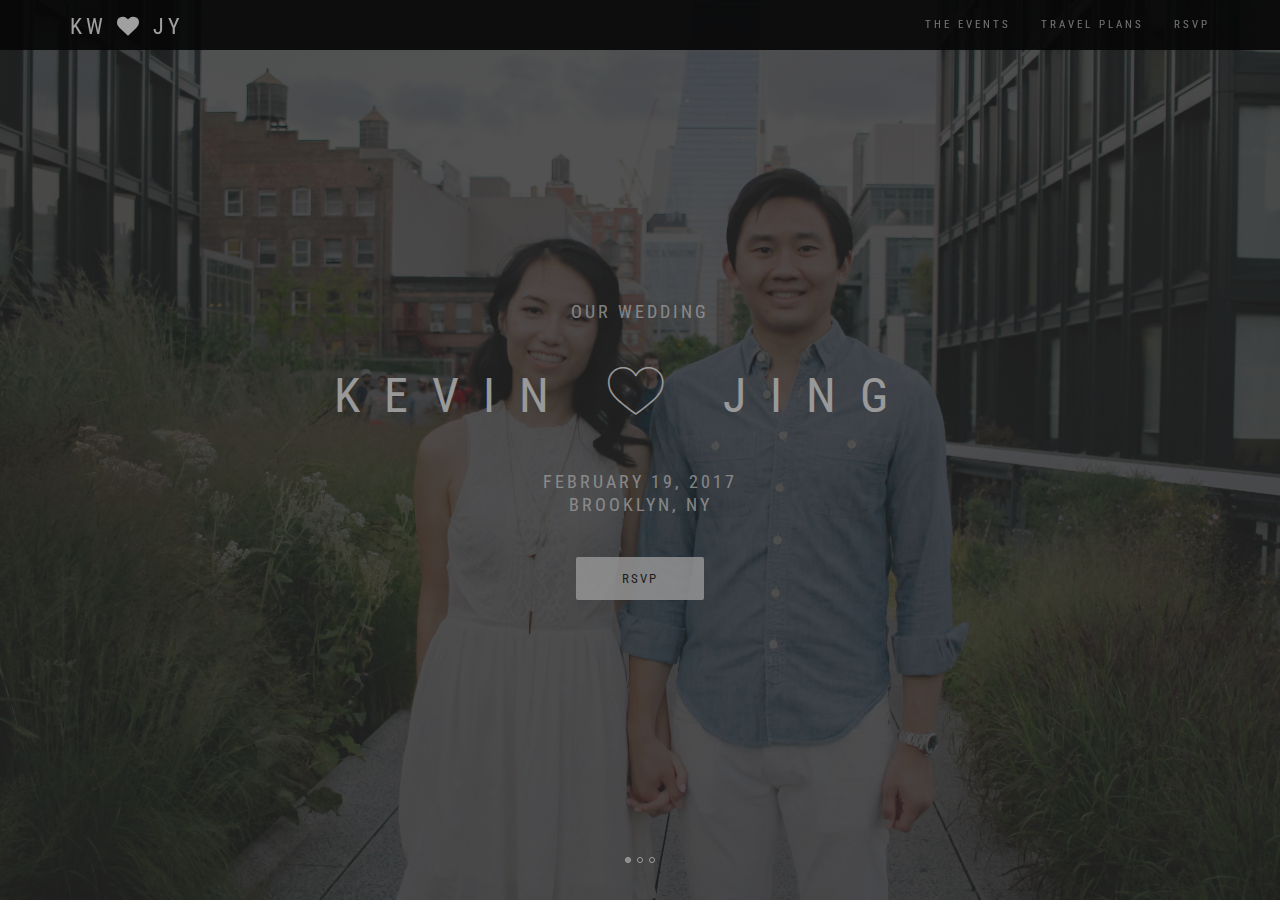
==== index.html @ 6681c5ce "removing unused js; fixing airbnb & kayak links" ====
<!DOCTYPE html>
<html lang="en" ng-app>

<head>
    <meta charset="utf-8">
    <meta http-equiv="x-ua-compatible" content="ie=edge">
    <title>Jing &amp; Kevin</title>
    <meta name="viewport" content="width=device-width, initial-scale=1.0">
    <meta name="description" content="Jing and Kevin Wedding Website - February 19, 2017 in Brooklyn, NY.">
    <meta name="author" content="Kevin Wu h/t Rafael Campos">
    <link rel="icon" href="/static/images/favicon.ico">
    <!-- HTML5 shim, for IE6-8 support of HTML5 elements -->
    <!--[if lt IE 9]>
      <script src="https://html5shim.googlecode.com/svn/trunk/html5.js"></script>
    <![endif]-->

    <!-- Latest compiled and minified CSS -->
    <link rel="stylesheet" href="//netdna.bootstrapcdn.com/bootstrap/3.3.4/css/bootstrap.min.css">
    <link rel="stylesheet" href="//maxcdn.bootstrapcdn.com/font-awesome/4.4.0/css/font-awesome.min.css">
    <!-- Third-party css libraries go here -->
    <link href="/static/css/bootstrap-switch.min.css" rel="stylesheet">
    <link href="/static/css/et-line-font.css" rel="stylesheet">
    <link href="/static/css/flexslider.css" rel="stylesheet">
    <link href="/static/css/style.css" rel="stylesheet">

 <!--
    <script>
    (function(i, s, o, g, r, a, m) {
        i['GoogleAnalyticsObject'] = r;
        i[r] = i[r] || function() {
            (i[r].q = i[r].q || []).push(arguments)
        }, i[r].l = 1 * new Date();
        a = s.createElement(o),
            m = s.getElementsByTagName(o)[0];
        a.async = 1;
        a.src = g;
        m.parentNode.insertBefore(a, m)
    })(window, document, 'script', '//www.google-analytics.com/analytics.js', 'ga');

    ga('create', 'UA-66816913-1', 'auto');
    ga('send', 'pageview');
    </script>
-->


</head>

<body>
    <!-- Preloader -->
    <div class="page-loader">
        <div class="loader">Loading...</div>
    </div>
    <!-- Navigation here -->

<!-- Language selection
<span style="visibility: hidden;">
    <form id="en-form" action="/i18n/setlang/" method="post"><input type='hidden' name='csrfmiddlewaretoken' value='dFVRHIreTXpjCk0xoQ6CH5rlQ5QK076G' />
                <input name="next" type="hidden" value="/" />
                <input name="language" type="hidden" value="en" />
    </form>
    <form id="pt-form" action="/i18n/setlang/" method="post"><input type='hidden' name='csrfmiddlewaretoken' value='dFVRHIreTXpjCk0xoQ6CH5rlQ5QK076G' />
            <input name="next" type="hidden" value="/" />
            <input name="language" type="hidden" value="br" />
    </form>
</span>
 -->
<!-- Navigation start -->
<nav class="navbar navbar-custom navbar-fixed-top" role="navigation">
  <div class="container">
    <a class="navbar-brand" href="/"> KW <i class="fa fa-fw"> &#xf004; </i> JY </a>
    <button type="button" class="navbar-toggle" data-toggle="collapse" data-target="#custom-collapse">
        <span class="sr-only">Toggle navigation</span>
        <span class="icon-bar"></span>
        <span class="icon-bar"></span>
        <span class="icon-bar"></span>
    </button>
    <div class="collapse navbar-collapse" id="custom-collapse">
        <ul class="nav navbar-nav navbar-right">
        <!--
            <li><a href="/story/" class="section-scroll">Our Story</a></li>-->
            <li><a href="/event/" class="section-scroll">The Events</a></li>
            <li><a href="/travel/" class="section-scroll">Travel Plans</a></li> <!--
            <li><a href="/registry/" class="section-scroll">Registry</a></li>-->
            <li><a href="//jingandkevin.pythonanywhere.com/rsvp" class="section-scroll">RSVP</a></li>

        </ul>
    </div>
  </div>
</nav>
<!-- Navigation end -->


<section class=
"home-section home-parallax home-fade home-full-height
 bg-dark-30" id="home">
    <div class="hero-slider">

        <ul class="slides">
            <li class="bg-dark-60 bg-dark" style=
            "background-image:url(/static/images/IMG_0415.jpg)">

    <div class="hs-caption">
        <div class="caption-content">
            <div class="hs-title-size-2 font-alt mb-30">
                Our Wedding
            </div>

            <div class="hs-title-size-4 font-alt mb-30">
                Kevin
                <span class="icon-heart"></span>
                Jing&nbsp;
            </div>

            <div class="hs-title-size-2 font-alt mb-40">
                February 19, 2017 <br>
                Brooklyn, NY
            </div><a class="section-scroll btn btn-w btn-round btn-lg" href=
            "//jingandkevin.pythonanywhere.com/rsvp">RSVP</a>
        </div>
    </div>
            </li>

            <li class="bg-dark-60 bg-dark" style=
            "background-image:url(/static/images/IMG_9842.jpg)">

    <div class="hs-caption">
        <div class="caption-content">
            <div class="hs-title-size-2 font-alt mb-30">
                Our Wedding
            </div>

            <div class="hs-title-size-4 font-alt mb-30">
                Kevin
                <span class="icon-heart"></span>
                Jing&nbsp;
            </div>

            <div class="hs-title-size-2 font-alt mb-40">
                February 19, 2017 <br>
                Brooklyn, NY
              </div><a class="section-scroll btn btn-w btn-round btn-lg" href=
              "//jingandkevin.pythonanywhere.com/rsvp">RSVP</a>
        </div>
    </div>
            </li>

            <li class="bg-dark-60 bg-dark" style=
            "background-image:url(/static/images/IMG_9488.jpg)">

    <div class="hs-caption">
        <div class="caption-content">
            <div class="hs-title-size-2 font-alt mb-30">
                Our Wedding
            </div>

            <div class="hs-title-size-4 font-alt mb-30">
                Kevin
                <span class="icon-heart"></span>
                Jing&nbsp;
            </div>

            <div class="hs-title-size-2 font-alt mb-40">
                February 19, 2017 <br>
                Brooklyn, NY
              </div><a class="section-scroll btn btn-w btn-round btn-lg" href=
              "//jingandkevin.pythonanywhere.com/rsvp">RSVP</a>
        </div>
    </div>
            </li>
        </ul>
    </div>

</section><!-- Home end -->

    <!-- Scroll-up -->
    <div class="scroll-up">
        <a class="fa fa-angle-double-up" href="#totop" style="font-style: italic"></a>
    </div>

<!--
<div class="alerts">
    <div id="myAlert" class="alert alert-danger fade">
        <button type="button" class="close" data-dismiss="alert">×</button>
        <strong><span aria-hidden="true" class="icon-alarmclock"></span> &nbsp;
    RSVP is now closed!</strong> If you need to change your response, please do so and also send us a message.<a href="/rsvp/">Click here to RSVP now.</a>
    </div>
</div>
-->


    <!-- Le javascript
================================================== -->
    <!-- Placed at the end of the document so the pages load faster -->

    <!-- Latest JQuery -->
    <script src="https://ajax.googleapis.com/ajax/libs/jquery/2.1.3/jquery.min.js"></script>
    <!-- Latest compiled and minified JavaScript -->
    <script src="https://netdna.bootstrapcdn.com/bootstrap/3.3.4/js/bootstrap.min.js"></script>
    <!-- Your stuff: Third-party javascript libraries go here -->
    <script src="/static/js/appear.js"></script>
    <script src="/static/js/jqBootstrapValidation.js"></script>
    <script src="/static/js/isotope.pkgd.min.js"></script>
    <script src="/static/js/imagesloaded.js"></script>
    <script src="/static/js/jquery.flexslider-min.js"></script>
    <script src="/static/js/jquery.magnific-popup.min.js"></script>
    <script src="/static/js/smoothscroll.js"></script>
    <script src="/static/js/wow.min.js"></script>
    <script src="/static/js/owl.carousel.min.js"></script>
    <script src="/static/js/custom.js"></script>

    <script>
    function showAlert() {
        $("#myAlert").addClass("in");
    }

    window.setTimeout(function () {
        showAlert();
    }, 1610);
    </script>


</body>

</html>
---- static/css/et-line-font.css ----
@font-face {
	font-family: 'et-line';
	src:url('/static/fonts/et-line.eot');
	src:url('/static/fonts/et-line.eot?#iefix') format('embedded-opentype'),
		url('/static/fonts/et-line.woff') format('woff'),
		url('/static/fonts/et-line.ttf') format('truetype'),
		url('/static/fonts/et-line.svg#et-line') format('svg');
	font-weight: normal;
	font-style: normal;
}

/* Use the following CSS code if you want to use data attributes for inserting your icons */
[data-icon]:before {
	font-family: 'et-line';
	content: attr(data-icon);
	speak: none;
	font-weight: normal;
	font-variant: normal;
	text-transform: none;
	line-height: 1;
	-webkit-font-smoothing: antialiased;
	-moz-osx-font-smoothing: grayscale;
	display:inline-block;
}

/* Use the following CSS code if you want to have a class per icon */
/*
Instead of a list of all class selectors,
you can use the generic selector below, but it's slower:
[class*="icon-"] {
*/
.icon-mobile, .icon-laptop, .icon-desktop, .icon-tablet, .icon-phone, .icon-document, .icon-documents, .icon-search, .icon-clipboard, .icon-newspaper, .icon-notebook, .icon-book-open, .icon-browser, .icon-calendar, .icon-presentation, .icon-picture, .icon-pictures, .icon-video, .icon-camera, .icon-printer, .icon-toolbox, .icon-briefcase, .icon-wallet, .icon-gift, .icon-bargraph, .icon-grid, .icon-expand, .icon-focus, .icon-edit, .icon-adjustments, .icon-ribbon, .icon-hourglass, .icon-lock, .icon-megaphone, .icon-shield, .icon-trophy, .icon-flag, .icon-map, .icon-puzzle, .icon-basket, .icon-envelope, .icon-streetsign, .icon-telescope, .icon-gears, .icon-key, .icon-paperclip, .icon-attachment, .icon-pricetags, .icon-lightbulb, .icon-layers, .icon-pencil, .icon-tools, .icon-tools-2, .icon-scissors, .icon-paintbrush, .icon-magnifying-glass, .icon-circle-compass, .icon-linegraph, .icon-mic, .icon-strategy, .icon-beaker, .icon-caution, .icon-recycle, .icon-anchor, .icon-profile-male, .icon-profile-female, .icon-bike, .icon-wine, .icon-hotairballoon, .icon-globe, .icon-genius, .icon-map-pin, .icon-dial, .icon-chat, .icon-heart, .icon-cloud, .icon-upload, .icon-download, .icon-target, .icon-hazardous, .icon-piechart, .icon-speedometer, .icon-global, .icon-compass, .icon-lifesaver, .icon-clock, .icon-aperture, .icon-quote, .icon-scope, .icon-alarmclock, .icon-refresh, .icon-happy, .icon-sad, .icon-facebook, .icon-twitter, .icon-googleplus, .icon-rss, .icon-tumblr, .icon-linkedin, .icon-dribbble {
	font-family: 'et-line';
	speak: none;
	font-style: normal;
	font-weight: normal;
	font-variant: normal;
	text-transform: none;
	line-height: 1;
	-webkit-font-smoothing: antialiased;
	-moz-osx-font-smoothing: grayscale;
	display:inline-block;
}
.icon-mobile:before {
	content: "\e000";
}
.icon-laptop:before {
	content: "\e001";
}
.icon-desktop:before {
	content: "\e002";
}
.icon-tablet:before {
	content: "\e003";
}
.icon-phone:before {
	content: "\e004";
}
.icon-document:before {
	content: "\e005";
}
.icon-documents:before {
	content: "\e006";
}
.icon-search:before {
	content: "\e007";
}
.icon-clipboard:before {
	content: "\e008";
}
.icon-newspaper:before {
	content: "\e009";
}
.icon-notebook:before {
	content: "\e00a";
}
.icon-book-open:before {
	content: "\e00b";
}
.icon-browser:before {
	content: "\e00c";
}
.icon-calendar:before {
	content: "\e00d";
}
.icon-presentation:before {
	content: "\e00e";
}
.icon-picture:before {
	content: "\e00f";
}
.icon-pictures:before {
	content: "\e010";
}
.icon-video:before {
	content: "\e011";
}
.icon-camera:before {
	content: "\e012";
}
.icon-printer:before {
	content: "\e013";
}
.icon-toolbox:before {
	content: "\e014";
}
.icon-briefcase:before {
	content: "\e015";
}
.icon-wallet:before {
	content: "\e016";
}
.icon-gift:before {
	content: "\e017";
}
.icon-bargraph:before {
	content: "\e018";
}
.icon-grid:before {
	content: "\e019";
}
.icon-expand:before {
	content: "\e01a";
}
.icon-focus:before {
	content: "\e01b";
}
.icon-edit:before {
	content: "\e01c";
}
.icon-adjustments:before {
	content: "\e01d";
}
.icon-ribbon:before {
	content: "\e01e";
}
.icon-hourglass:before {
	content: "\e01f";
}
.icon-lock:before {
	content: "\e020";
}
.icon-megaphone:before {
	content: "\e021";
}
.icon-shield:before {
	content: "\e022";
}
.icon-trophy:before {
	content: "\e023";
}
.icon-flag:before {
	content: "\e024";
}
.icon-map:before {
	content: "\e025";
}
.icon-puzzle:before {
	content: "\e026";
}
.icon-basket:before {
	content: "\e027";
}
.icon-envelope:before {
	content: "\e028";
}
.icon-streetsign:before {
	content: "\e029";
}
.icon-telescope:before {
	content: "\e02a";
}
.icon-gears:before {
	content: "\e02b";
}
.icon-key:before {
	content: "\e02c";
}
.icon-paperclip:before {
	content: "\e02d";
}
.icon-attachment:before {
	content: "\e02e";
}
.icon-pricetags:before {
	content: "\e02f";
}
.icon-lightbulb:before {
	content: "\e030";
}
.icon-layers:before {
	content: "\e031";
}
.icon-pencil:before {
	content: "\e032";
}
.icon-tools:before {
	content: "\e033";
}
.icon-tools-2:before {
	content: "\e034";
}
.icon-scissors:before {
	content: "\e035";
}
.icon-paintbrush:before {
	content: "\e036";
}
.icon-magnifying-glass:before {
	content: "\e037";
}
.icon-circle-compass:before {
	content: "\e038";
}
.icon-linegraph:before {
	content: "\e039";
}
.icon-mic:before {
	content: "\e03a";
}
.icon-strategy:before {
	content: "\e03b";
}
.icon-beaker:before {
	content: "\e03c";
}
.icon-caution:before {
	content: "\e03d";
}
.icon-recycle:before {
	content: "\e03e";
}
.icon-anchor:before {
	content: "\e03f";
}
.icon-profile-male:before {
	content: "\e040";
}
.icon-profile-female:before {
	content: "\e041";
}
.icon-bike:before {
	content: "\e042";
}
.icon-wine:before {
	content: "\e043";
}
.icon-hotairballoon:before {
	content: "\e044";
}
.icon-globe:before {
	content: "\e045";
}
.icon-genius:before {
	content: "\e046";
}
.icon-map-pin:before {
	content: "\e047";
}
.icon-dial:before {
	content: "\e048";
}
.icon-chat:before {
	content: "\e049";
}
.icon-heart:before {
	content: "\e04a";
}
.icon-cloud:before {
	content: "\e04b";
}
.icon-upload:before {
	content: "\e04c";
}
.icon-download:before {
	content: "\e04d";
}
.icon-target:before {
	content: "\e04e";
}
.icon-hazardous:before {
	content: "\e04f";
}
.icon-piechart:before {
	content: "\e050";
}
.icon-speedometer:before {
	content: "\e051";
}
.icon-global:before {
	content: "\e052";
}
.icon-compass:before {
	content: "\e053";
}
.icon-lifesaver:before {
	content: "\e054";
}
.icon-clock:before {
	content: "\e055";
}
.icon-aperture:before {
	content: "\e056";
}
.icon-quote:before {
	content: "\e057";
}
.icon-scope:before {
	content: "\e058";
}
.icon-alarmclock:before {
	content: "\e059";
}
.icon-refresh:before {
	content: "\e05a";
}
.icon-happy:before {
	content: "\e05b";
}
.icon-sad:before {
	content: "\e05c";
}
.icon-facebook:before {
	content: "\e05d";
}
.icon-twitter:before {
	content: "\e05e";
}
.icon-googleplus:before {
	content: "\e05f";
}
.icon-rss:before {
	content: "\e060";
}
.icon-tumblr:before {
	content: "\e061";
}
.icon-linkedin:before {
	content: "\e062";
}
.icon-dribbble:before {
	content: "\e063";
}
---- static/css/style.css ----
/* ------------------------------------------------------------------
@author: Kevin Wu h/t Rafael Campos
------------------------------------------------------------------ */

@import url("slider.css");
@import url("//fonts.googleapis.com/css?family=Roboto+Condensed:400,700");
@import url("//fonts.googleapis.com/css?family=Open+Sans:400italic,400,700");
@import url("//fonts.googleapis.com/css?family=Volkhov:400italic");

/* ------------------------------------------------------------------
General Styles
------------------------------------------------------------------- */

html {
	overflow-y: scroll;
	overflow-x: hidden;
	-ms-overflow-style: scrollbar;
}

body {
	background: #fff;
	font: 400 12px/1.8 "Open Sans", sans-serif;
	color: #666;
	-webkit-font-smoothing: antialiased;
}

img {
	max-width: 100%;
	height: auto;
}

iframe {
	border: 0;
}

.align-center {
	text-align: center;
}

.align-left {
	text-align: left !important;
}

.position-relative {
	position: relative;
}

.leftauto {
	right: 0 !important;
	left: auto !important;
}

.alerts {
  position: absolute;
  top: 55px;
  left: 40px;
  right: 40px;
}

.fade {
  opacity: 0;
  -webkit-transition: opacity 0.15s linear;
  -moz-transition: opacity 0.15s linear;
  -o-transition: opacity 0.15s linear;
  transition: opacity 0.15s linear;
}
.fade.in {
  opacity: 1;
}

/* Selection */

::-moz-selection {
	background:#000;
	color: #fff;
}

::-webkit-selection{
	background:#000;
	color: #fff;
}

::selection{
	background:#000;
	color: #fff;
}

/* Transition elsements */

.form-control {
	-webkit-transition: all 0.4s ease-in-out 0s;
	   -moz-transition: all 0.4s ease-in-out 0s;
		-ms-transition: all 0.4s ease-in-out 0s;
		 -o-transition: all 0.4s ease-in-out 0s;
			transition: all 0.4s ease-in-out 0s;
}

a,
.btn {
	-webkit-transition: all 0.125s ease-in-out 0s;
	   -moz-transition: all 0.125s ease-in-out 0s;
		-ms-transition: all 0.125s ease-in-out 0s;
		 -o-transition: all 0.125s ease-in-out 0s;
			transition: all 0.125s ease-in-out 0s;
}

.client-logo,
.gallery-caption,
.gallery-image:after,
.gallery-image img,
.price-table,
.team-detail,
.team-image:after,
.work-caption,
.work-image > img,
.work-image:after,
.post-thumbnail,
.post-video,
.post-images-slider {
	-webkit-transition: all 0.3s ease-in-out 0s;
	   -moz-transition: all 0.3s ease-in-out 0s;
		-ms-transition: all 0.3s ease-in-out 0s;
		 -o-transition: all 0.3s ease-in-out 0s;
			transition: all 0.3s ease-in-out 0s;
}

/* Reset box-shadow */

.btn,
.well,
.panel,
.progress,
.form-control,
.form-control:hover,
.form-control:focus,
.navbar-custom .dropdown-menu {
	-webkit-box-shadow: none;
			box-shadow: none;
}

/* Reset border-radius */

.well,
.label,
.alert,
.progress,
.form-control,
.modal-content,
.panel-heading,
.panel-group .panel,
.nav-tabs > li > a,
.nav-pills > li > a {
	-webkit-border-radius: 2px;
	   -moz-border-radius: 2px;
		 -o-border-radius: 2px;
			border-radius: 2px;
}

/* Forms */

.form-control {
	font-family: "Roboto Condensed", sans-serif;
	text-transform: uppercase;
	letter-spacing: 2px;
	font-size: 11px;
	height: 33px;
	border: 1px solid #EAEAEA;
	-webkit-border-radius: 2px;
	   -moz-border-radius: 2px;
	        border-radius: 2px;
}

.form-control:focus {
	border-color: #CACACA;
}

/* Forms size */

.input-lg,
.form-horizontal .form-group-lg .form-control {
	height: 43px;
	font-size: 13px;
}

.input-sm, .form-horizontal .form-group-sm .form-control {
	height: 29px;
	font-size: 10px;
}

/* Button style */

.btn {
	border-radius: 0;
	font-family: "Roboto Condensed", sans-serif;
	text-transform: uppercase;
	letter-spacing: 2px;
	font-size: 11px;
	padding: 8px 37px;
}

.btn.active.focus,
.btn.active:focus,
.btn.focus,
.btn:active.focus,
.btn:active:focus,
.btn:focus {
	outline: 0;
}

.btn.btn-round {
	-webkit-border-radius: 2px;
	   -moz-border-radius: 2px;
	        border-radius: 2px;
}

.btn.btn-circle {
	-webkit-border-radius: 30px;
	   -moz-border-radius: 30px;
	        border-radius: 30px;
}

.btn.btn-w {
	background: rgba(255, 255, 255, .8);
	color: #111;
}

.btn.btn-w:hover,
.btn.btn-w:focus {
	background: rgba(255, 255, 255, 1);
	color: #111;
}

.btn.btn-g {
	background: #e5e5e5;
	color: #111;
}

.btn.btn-g:hover,
.btn.btn-g:focus {
	background: #d8d8d8;
	color: #111;
}

.btn.btn-border-w {
	background: transparent;
	border: 1px solid rgba(255, 255, 255, .75);
	color: #fff;
}

.btn.btn-border-w:hover,
.btn.btn-border-w:focus {
	background: #fff;
	border-color: transparent;
	color: #111;
}

.btn.btn-d {
	background: rgba(17, 17, 17, .8);
	color: #fff;
}

.btn.btn-d:hover,
.btn.btn-d:focus {
	background: rgba(17, 17, 17, 1);
}

.btn.btn-b {
	background: rgba(17, 17, 17, 1);
	color: #fff;
}

.btn.btn-b:hover,
.btn.btn-b:focus {
	background: rgba(17, 17, 17, .8);
}

.btn-border-d {
	background: transparent;
	border: 1px solid rgba(17, 17, 17, 1);
	color: #111;
}

.btn.btn-border-d:hover,
.btn.btn-border-d:focus {
	background: rgba(17, 17, 17, 1);
	color: #fff;
}


.btn.btn-font-w {
	background: rgba(255, 255, 255, .8);
	color: #fff;
}
.btn.btn-font-w:hover {
	background: #fff;
	color: #111;
}

/* Buttons size */

.btn.btn-lg {
	padding: 12px 45px;
	font-size: 13px;
}

.btn.btn-sm {
	padding: 6px 25px;
	font-size: 10px;
	letter-spacing: 1px;
}

.btn.btn-xs {
	padding: 4px 19px;
	font-size: 10px;
	letter-spacing: 0;
}

/* Progress bars */

.progress {
	overflow: visible;
	height: 4px;
}

.progress-bar {
	position: relative;
}

.progress-bar.pb-dark {
	background: #111;
}

.progress-bar span {
	position: absolute;
	display: block;
	right: -0px;
	top: -24px;
	opacity: 0;
	line-height: 12px;
	font-size: 12px;
	color: #111;
	padding: 4px 0px;
}

.progress-bar span:after {
	display: inline-block;
	content: "%";
}

/* Tabs */

.tab-content .tab-pane {
	padding: 20px 0;
}

/* Accordion */

.panel-title {
	font-size: 14px;
}

.panel-heading a {
	position: relative;
	display: block;
}

.panel-heading a:after {
	position: absolute;
	content: "\f106";
	top: 50%;
	right: 0px;
	font-family: "FontAwesome";
	line-height: 1;
	font-size: 14px;
	margin-top: -7px;
}

.panel-heading a.collapsed:after {
	content: "\f107";
}

/* Tables */

.table-border > tbody > tr > td,
.table-border > tbody > tr > th,
.table-border > tfoot > tr > td,
.table-border > tfoot > tr > th,
.table-border > thead > tr > td,
.table-border > thead > tr > th {
	border-color: #e5e5e5;
}

.ds-table > tbody > tr > td,
.ds-table > tbody > tr > th,
.ds-table > tfoot > tr > td,
.ds-table > tfoot > tr > th,
.ds-table > thead > tr > td,
.ds-table > thead > tr > th {
	border-top: 0;
}

.checkout-table {
	border: 1px solid #e5e5e5;

}


.checkout-table > tbody > tr > td,
.checkout-table > tbody > tr > th,
.checkout-table > tfoot > tr > td,
.checkout-table > tfoot > tr > th,
.checkout-table > thead > tr > td,
.checkout-table > thead > tr > th {
	padding: 12px;
}

.checkout-table tr td,
.checkout-table tr th {
	border-top: 1px solid #e5e5e5;
	border-bottom: 1px solid #e5e5e5;
	border-right: 1px solid #e5e5e5;
	border-left: 1px solid #e5e5e5;
}

.checkout-table tbody tr td:first-child,
.checkout-table tbody tr th:first-child {
	max-width: 36px;
}

.pr-remove {
	/*vertical-align: middle !important;*/
	text-align: center;
}

.btn-list .btn {
	margin: 5px 0;
}

.examples {
	border-radius: 2px;
	padding: 7px 5px;
	margin: 0 0 40px;
}

.examples.bg-dark {
	background: #333;
	border: 0;
}

.et-icons .box1 {
	border: 1px solid #e5e5e5;
	display: block;
	width: 25%;
	float: left;
	padding: 0;
	font-size: 13px;
	margin: -1px 0 0 -1px;
}

.et-icons .box1 > span {
	display: inline-block;
	border-right: 1px solid #e5e5e5;
	min-width: 60px;
	min-height: 60px;
	text-align: center;
	line-height: 60px;
	font-size: 28px;
	margin-right: 5px;
}

.fa-icons > div {
	padding: 0;
	border: 1px solid #e5e5e5;
	margin: -1px 0 0 -1px;
	font-size: 13px;
}

.fa-icons > div > i {
	display: inline-block;
	margin-right: 5px;
	min-width: 40px;
	min-height: 40px;
	border-right: 1px solid #f1f1f1;
	line-height: 40px;
	text-align: center;
	font-size: 14px;
}

.help-block ul {
	list-style: none;
	padding: 0;
	margin: 0;
}

/* Dark background */

.bg-dark,
.bg-dark-30,
.bg-dark-60,
.bg-dark-90,
.bg-dark .module-title,
.bg-dark-30 .module-title,
.bg-dark-60 .module-title,
.bg-dark-90 .module-title,
.bg-dark .module-subtitle,
.bg-dark-30 .module-subtitle,
.bg-dark-60 .module-subtitle,
.bg-dark-90 .module-subtitle,
.bg-dark .alt-module-subtitle h5,
.bg-dark-30 .alt-module-subtitle h5,
.bg-dark-60 .alt-module-subtitle h5,
.bg-dark-90 .alt-module-subtitle h5 {
	color: #fff;
}

.bg-dark {
	background: #111;
}

.bg-dark-30:before {
	position: absolute;
	background: rgba(34,34,34, .3);
	content: " ";
	height: 100%;
	width: 100%;
	left: 0;
	top: 0;
}

.bg-dark-60:before {
	position: absolute;
	background: rgba(34,34,34, .6);
	content: " ";
	height: 100%;
	width: 100%;
	left: 0;
	top: 0;
}

.bg-dark-90:before {
	position: absolute;
	background: rgba(34,34,34, .9);
	content: " ";
	height: 100%;
	width: 100%;
	left: 0;
	top: 0;
}

.bg-gradient:before {
	position: absolute;
	background: url([data-uri]);
	background: -moz-linear-gradient(top,  rgba(255,255,255,0) 0%, rgba(0,0,0,0.95) 95%, rgba(0,0,0,1) 100%); /* FF3.6+ */
	background: -webkit-gradient(linear, left top, left bottom, color-stop(0%,rgba(255,255,255,0)), color-stop(95%,rgba(0,0,0,0.95)), color-stop(100%,rgba(0,0,0,1))); /* Chrome,Safari4+ */
	background: -webkit-linear-gradient(top,  rgba(255,255,255,0) 0%,rgba(0,0,0,0.95) 95%,rgba(0,0,0,1) 100%); /* Chrome10+,Safari5.1+ */
	background: -o-linear-gradient(top,  rgba(255,255,255,0) 0%,rgba(0,0,0,0.95) 95%,rgba(0,0,0,1) 100%); /* Opera 11.10+ */
	background: -ms-linear-gradient(top,  rgba(255,255,255,0) 0%,rgba(0,0,0,0.95) 95%,rgba(0,0,0,1) 100%); /* IE10+ */
	background: linear-gradient(to bottom,  rgba(255,255,255,0) 0%,rgba(0,0,0,0.95) 95%,rgba(0,0,0,1) 100%); /* W3C */
	filter: progid:DXImageTransform.Microsoft.gradient( startColorstr='#00ffffff', endColorstr='#000000',GradientType=0 ); /* IE6-8 */
	content: " ";
	height: 100%;
	width: 100%;
	left: 0;
	top: 0;
}

.bg-light {
	background: #f6f6f6;
}

/* ------------------------------------------------------------------
Preloader
------------------------------------------------------------------- */

.page-loader {
	position: fixed;
	background: #000;
	bottom: 0;
	right: 0;
	left: 0;
	top: 0;
	z-index: 9998;
}

.loader {
	position: absolute;
	border-left: 2px solid #ffffff;
	border-top: 2px solid rgba(255, 255, 255, 0.2);
	border-right: 2px solid rgba(255, 255, 255, 0.2);
	border-bottom: 2px solid rgba(255, 255, 255, 0.2);
	height: 46px;
	width: 46px;
	left: 50%;
	top: 50%;
	margin: -23px 0 0 -23px;
	text-indent: -9999em;
	font-size: 10px;
	z-index: 9999;
	-webkit-animation: load 0.8s infinite linear;
	   -moz-animation: load 0.8s infinite linear;
	     ms-animation: load 0.8s infinite linear;
	      o-animation: load 0.8s infinite linear;
	        animation: load 0.8s infinite linear;
}

.loader,
.loader:after {
	border-radius: 50%;
	width: 46px;
	height: 46px;
}

@-webkit-keyframes load {
	0% {
		-webkit-transform: rotate(0deg);
		transform: rotate(0deg);
	}
	100% {
		-webkit-transform: rotate(360deg);
		transform: rotate(360deg);
	}
}

@keyframes load {
	0% {
		-webkit-transform: rotate(0deg);
		transform: rotate(0deg);
	}
	100% {
		-webkit-transform: rotate(360deg);
		transform: rotate(360deg);
	}
}

/* ------------------------------------------------------------------
Typography
------------------------------------------------------------------- */

a {
	color: #111;
}

a:hover, a:focus {
	text-decoration: none;
	color: #aaa;
	outline: 0;
}

.bg-dark a {
	color: #aaa;
}

.bg-dark a:hover, .bg-dark a:focus {
	color: #fff;
}

h1, h2, h3, h4, h5, h6 {
	line-height: 1.4;
	font-weight: 400;
}

p, ol, ul, blockquote {
	margin: 0 0 20px;
}

blockquote {
	border: 0;
	font-style: italic;
	font-size: 15px;
	padding: 0;
}

.font-alt {
	font-family: "Roboto Condensed", sans-serif;
	text-transform: uppercase;
	letter-spacing: 2px;
}

.font-serif {
	font-family: Volkhov, "Times New Roman", sans-serif;
	font-style: italic;
}

.large-text {
	font-size: 24px !important;
}

.rotate {
	text-shadow: none !important;
}

.fancy-text {
	font-family: 'Great Vibes', cursive;
	color: #111;
}

/* ------------------------------------------------------------------
Navbar
------------------------------------------------------------------- */

.navbar-custom {
	background-color: rgba(10, 10, 10, .9);
	border: 0;
	border-radius: 0;
	z-index: 1000;
	font-family: "Roboto Condensed", sans-serif;
	text-transform: uppercase;
	letter-spacing: 3px;
	font-size: 11px;
	-webkit-transition: background, padding 0.4s ease-in-out 0s;
	   -moz-transition: background, padding 0.4s ease-in-out 0s;
		-ms-transition: background, padding 0.4s ease-in-out 0s;
		 -o-transition: background, padding 0.4s ease-in-out 0s;
			transition: background, padding 0.4s ease-in-out 0s;
}

.navbar a {
	-webkit-transition: color 0.125s ease-in-out 0s;
	   -moz-transition: color 0.125s ease-in-out 0s;
		-ms-transition: color 0.125s ease-in-out 0s;
		 -o-transition: color 0.125s ease-in-out 0s;
			transition: color 0.125s ease-in-out 0s;
}

.navbar-custom .dropdown-menu {
	background: rgba(26, 26, 26, .9);
	border-radius: 0;
	border: 0;
	padding: 0;
	-webkit-box-shadow: none;
	        box-shadow: none;
}

.navbar-custom .navbar-brand {
	letter-spacing: 4px;
	font-weight: 400;
	font-size: 22px;
	color: #fff;
}

.navbar-custom .nav li > a {
	position: relative;
	color: rgba(255, 255, 255, .7);
}

.navbar-custom .dropdown-menu > li > a {
	border-bottom: 1px solid rgba(73, 71, 71, 0.15) !important;
	padding: 11px 15px;
	letter-spacing: 2px;
	color: #999;
}

.navbar-custom .dropdown-menu .dropdown-menu {
	border-left: 1px solid rgba(73, 71, 71, 0.15);
	left: 100%;
	right: auto;
	top: 0;
	margin-top: 0;
}

.navbar-custom .dropdown-menu.left-side .dropdown-menu {
	border: 0;
	border-right: 1px solid rgba(73, 71, 71, 0.15);
	right: 100%;
	left: auto;
}

.navbar-custom .nav > li > a:focus,
.navbar-custom .nav > li > a:hover,
.navbar-custom .nav .open > a,
.navbar-custom .nav .open > a:focus,
.navbar-custom .nav .open > a:hover,
.navbar-custom .dropdown-menu > li > a:focus,
.navbar-custom .dropdown-menu > li > a:hover {
	background: none;
	color: #fff;
}

.navbar-custom .dropdown-menu > li > a:hover {
	background: rgba(255, 255, 255, .1) !important;
}

.navbar-custom .dropdown-toggle:after {
	position: absolute;
	display: block;
	right: 0;
	top: 50%;
	margin-top: -6px;
	font: normal normal normal 14px/1 FontAwesome;
	font-size: 9px;
	content: "\f107";
	text-rendering: auto;
	-webkit-font-smoothing: antialiased;
	-moz-osx-font-smoothing: grayscale;
}

.navbar-custom .navbar-toggle .icon-bar {
	background: #fff;
}

.dropdown-menu {
	min-width: 180px;
	font-size: 11px;
}

/* Navbar search */

.dropdown-search {
	position: relative;
	padding: 5px;
}

.dropdown-search .form-control {
	-webkit-border-radius: 0;
	   -moz-border-radius: 0;
	        border-radius: 0;
	text-transform: uppercase;
	letter-spacing: 2px;
	font-size: 11px;
}

.search-btn {
	position: absolute;
	background: transparent;
	border: none;
	overflow: hidden;
	top: 50%;
	right: 1px;
	width: 42px;
	height: 40px;
	line-height: 38px;
	font-size: 14px;
	outline: none;
	color: #999;
	margin-top: -20px;
}

/* -------------------------------------------------------------------
Home Section
------------------------------------------------------------------- */

.dark-home {
	position: relative;
	background-color: #fff;
	background-repeat: no-repeat;
	background-position: center center;
	width: 100%;
	z-index: 0;
	-webkit-background-size: cover;
	   -moz-background-size: cover;
	     -o-background-size: cover;
	        background-size: cover;
}

.home-section {
	position: relative;
	background-color: #fff;
	background-repeat: no-repeat;
	background-position: center center;
	width: 100%;
	z-index: 0;
	-webkit-background-size: cover;
	   -moz-background-size: cover;
	     -o-background-size: cover;
	        background-size: cover;
}

.hs-title-size-1 {
	letter-spacing: 4px;
	font-size: 15px;
}

.hs-title-size-2 {
	line-height: 1.3;
	letter-spacing: 3px;
	font-size: 18px;
	opacity: .8;
}

.hs-title-size-3 {
	letter-spacing: 16px;
	font-size: 46px;
}

.hs-title-size-4 {
	letter-spacing: 24px;
	font-weight: 400;
	font-size: 48px;
}

/* Video */

.video-controls-box {
	position: absolute !important;
	bottom: 40px;
	left: 0;
	width: 100%;
	z-index: 1;
}

.video-controls-box a {
	display: inline-block;
	color: #fff;
	margin: 0 5px 0 0;
}

/* -------------------------------------------------------------------
Sections
------------------------------------------------------------------- */

.navbar-custom + .main {
	margin-top: 50px;
}

.main {
	position: relative;
	background-color: #fff;
	z-index: 1;
}

.module,
.module-small {
	position: relative;
	padding: 140px 0;
	background-repeat: no-repeat;
	background-position: 50% 50%;
	-webkit-background-size: cover;
	   -moz-background-size: cover;
	     -o-background-size: cover;
	        background-size: cover;
}

/* Module header */

.module-small {
	padding: 70px 0;
}

.module-title {
	position: relative;
	letter-spacing: 4px;
	text-align: center;
	font-weight: 400;
	font-size: 30px;
	color: #111;
	margin: 0 0 70px;
}

.module-subtitle {
	text-align: center;
	font-size: 16px;
	color: #111;
	margin-bottom: 70px;
}

.module-icon {
	text-align: center;
	font-size: 32px;
	margin-bottom: 20px;
}

.module-title + .module-subtitle {
	margin-top: -35px;
}

/* Restaurant module header */

.alt-module-subtitle {
	display: table;
}

.alt-module-subtitle h5 {
	display: table-cell;
	white-space: pre;
	padding: 0 8px;
	color: #111;
}

.holder-w {
	position: relative;
	display: table-cell;
	vertical-align: middle;
	height: 1px;
	width: 50%;
}

.holder-w:before {
	border-top: 1px solid #eaeaea;
	position: relative;
	display: block;
	content: "";
	top: 1px;
	height: 1px;
	width: 100%;
}

/* Sections dividers */

.divider-w {
	border-top: 1px solid #eaeaea;
	margin: 0;
}

.divider-d {
	border-top: 1px solid #202020;
	margin: 0;
}

/* Half-image */

.side-image {
	position: absolute;
	height: 100%;
	background-repeat: no-repeat;
	background-position: 50% 50%;
	-webkit-background-size: cover;
	   -moz-background-size: cover;
	     -o-background-size: cover;
	        background-size: cover;
}

.side-image-text {
	background: #fff;
	border-top: 1px solid #e5e5e5;
	border-bottom: 1px solid #e5e5e5;
	padding: 140px 60px 140px;
}

/* -------------------------------------------------------------------
Footer
------------------------------------------------------------------- */

.footer {
	padding: 10px 0;
}

.copyright {
	margin: 0;
}

.footer-social-links {
	text-align: right;
}

.footer-social-links a {
	display: inline-block;
	padding: 0 6px;
}

.ajax-response {
	text-align: center;
}

/* -------------------------------------------------------------------
Google map
------------------------------------------------------------------- */

#map-section {
	position: relative;
	height: 100px;
	width: 100%;
}

#map {
	height: 100%;
	width: 100%;
}

#map img {
	max-width: none;
}

/* -------------------------------------------------------------------
Services, Content box
------------------------------------------------------------------- */

.features-item {
	margin: 20px 0;
	text-align: center;
}

.features-icon,
.alt-features-icon {
	line-height: 1.2;
	font-size: 42px;
	color: #111;
}

.features-title,
.alt-features-title {
	text-transform: uppercase;
	letter-spacing: 2px;
	font-weight: 400;
	font-size: 14px;
	color: #111;
	margin: 16px 0 15px;
}

.alt-features-item {
	position: relative;
	padding-left: 55px;
	margin: 65px 0 0 0;
}

.alt-features-icon {
	position: absolute;
	height: 40px;
	width: 40px;
	left: 0;
	top: 0;
	text-align: center;
	line-height: 40px;
	font-size: 28px;
}

.alt-features-title {
	font-size: 13px;
	margin: 0 0 10px;
}

/* Content box */

.content-box {
	margin: 20px 0;
	text-align: center;
}

.content-box-title {
	font-weight: 400;
	font-size: 18px;
	color: #111;
	margin: 16px 0 15px;
}

/* -------------------------------------------------------------------
Restaurant menu
------------------------------------------------------------------- */

.menu {
	border-bottom: 1px dotted #e5e5e5;
	padding: 0 0 10px;
	margin: 0 0 20px;
}

.menu-title,
.menu-price {
	margin: 0 0 10px;
	font-size: 14px;
	color: #111;
}

.menu-price-detail {
	position: relative;
	text-align: right;
}

/* -------------------------------------------------------------------
Team
------------------------------------------------------------------- */

.team-item {
	position: relative;
	text-align: center;
}

.team-image {
	position: relative;
	overflow: hidden;
}

.team-image img {
	width: 100%;
}

.team-image:after {
	position: absolute;
	background: transparent;
	content: " ";
	display: block;
	height: 100%;
	width: 100%;
	top: 0;
	left: 0;
	z-index: 1;
}

.team-detail {
	position: absolute;
	width: 100%;
	opacity: 0;
	bottom: 100%;
	left: 0;
	z-index: 2;
	text-align: center;
	font-size: 12px;
	color: #aaa;
	padding: 20px;

}

.team-detail h5 {
	font-size: 16px;
}

.team-detail p {
	font-size: 14px;
}

.team-social a {
	display: inline-block;
	color: #aaa;
	padding: 5px 6px;
}

.team-social a:hover {
	color: #FFF;
}

.team-descr {
	margin: 20px 0 0;
}

.team-name {
	font-size: 14px;
	color: #111;
}

.team-role {
	font-size: 11px;
	color: #aaa;
}

.team-item:hover .team-image:after {
	background: rgba(0, 0, 0, .6);
}

.team-item:hover .team-detail {
	opacity: 1;
	bottom: 50%;
	-webkit-transform: translateY(50%);
	   -moz-transform: translateY(50%);
	        transform: translateY(50%);
}

/* -------------------------------------------------------------------
Price-tables
------------------------------------------------------------------- */

.price-table {
	background: #fff;
	border: 1px solid #eaeaea;
	padding: 25px 20px;
	margin: 15px 0 30px;
	border-radius: 2px;
	text-align: center;
}

.price-table:hover {
	border-color: #CACACA;
}

.price-table.best {
	margin: 0 0 30px;
}

.price-table .small {
	margin: 0;
}

.borderline {
	position: relative;
	background: #eaeaea;
	display: block;
	height: 1px;
	width: 100%;
	margin: 20px 0 15px;
}

.borderline:before {
	position: absolute;
	background: #eaeaea;
	content: "";
	bottom: -7px;
	left: 50%;
	height: 14px;
	width: 14px;
	-webkit-transform: rotate(45deg);
	   -moz-transform: rotate(45deg);
	    -ms-transform: rotate(45deg);
	     -o-transform: rotate(45deg);
	margin-left: -7px;
}

.borderline:after {
	position: absolute;
	background: #fff;
	content: "";
	bottom: -5px;
	left: 50%;
	height: 16px;
	width: 16px;
	-webkit-transform: rotate(45deg);
	   -moz-transform: rotate(45deg);
	    -ms-transform: rotate(45deg);
	     -o-transform: rotate(45deg);
	margin-left: -8px;
}

.price-table h4 {
	color: #111;
	margin: 0;
}

.price-table p.price {
	font-size: 60px;
	color: #111;
	padding: 0;
	margin: 0 0 0 -10px;
}

.price-table p.price span {
	display: inline-block;
	vertical-align: top;
	font-size: 16px;
	padding-top: 25px;
}

.price-details {
	list-style: none;
	padding: 0;
	margin: 0 0 23px;
}

.price-details li {
	padding: 7px 0;
}

.price-details li > span {
	text-decoration: line-through;
	color: #aaa;
}

/* -------------------------------------------------------------------
Count to
------------------------------------------------------------------- */

.count-item {
	text-align: center;
}

.count-icon {
	line-height: 1.2;
	font-size: 42px;
}

/* -------------------------------------------------------------------
Video box
------------------------------------------------------------------- */

.video-box {
	text-align: center;
	padding: 40px 0;
}

.video-box-icon > a > i,
.video-box-icon > a > span {
	line-height: 1.8;
	font-size: 40px;
	color: #fff;
}

.video-title {
	letter-spacing: 4px;
	font-size: 30px;
	margin: 10px 0 0;
}

.video-subtitle {
	color: rgba(255, 255, 255, .5);
}

/* -------------------------------------------------------------------
Portfolio
------------------------------------------------------------------- */

/* Portfolio filter */

.filter {
	text-align: center;
	list-style: none;
	padding: 0;
	margin: 0 0 70px;
}

.filter > li {
	display: inline-block;
	padding: 0 0 10px;
	margin: 0 25px;
}

/* Portfolio grid */

.works-grid {
	list-style: none;
	padding: 0;
	margin: 0;
}

.works-grid.works-grid-gut {
	margin: 0 0 0 -10px;
}

.works-grid.works-grid-gut .work-item {
	padding: 0 0 10px 10px;
}

.work-item {
	width: 50%;
	float: left;
	margin: 0;
}

.works-grid-3 .work-item {
	width: 33.3333%;
}

.container .works-grid-3 .work-item {
	width: 33.2%;
}

.works-grid-4 .work-item {
	width: 25%;
}

.works-grid-5 .work-item {
	width: 20%;
}

.work-item > a {
	position: relative;
	display: block;
	overflow: hidden;
}

.work-image {
	position: relative;
	overflow: hidden;
}

.work-image img {
	display: block;
	overflow: hidden;
	width: 100%;
}

.work-image:after {
	position: absolute;
	display: block;
	content: "";
	height: 100%;
	width: 100%;
	top: 0;
	left: 0;
}

.work-caption {
	width: 100%;
	padding: 0 20px;
	opacity: 0;
	position: absolute;
	bottom: 100%;
	left: 0;
	text-align: center;
	overflow: hidden;
}

.work-title {
	font-size: 14px;
	color: #fff;
	margin: 0 0 6px;
}

.work-descr {
	color: #aaa;
}

.work-item:hover .work-image:after {
	background: rgba(0, 0, 0, .6);
}

.work-item:hover .work-image > img {
	-webkit-transform: scale(1.1) rotate(2deg);
	   -moz-transform: scale(1.1) rotate(2deg);
	    -ms-transform: scale(1.1) rotate(2deg);
	     -o-transform: scale(1.1) rotate(2deg);
	        transform: scale(1.1) rotate(2deg);
}

.work-item:hover .work-caption {
	bottom: 50%;
	opacity: 1;
	z-index: 3;
	-webkit-transform: translateY(50%);
	   -moz-transform: translateY(50%);
	        transform: translateY(50%);
}

/* Work item white background*/

.works-grid.works-hover-w .work-title {
	color: #111;
}

.works-grid.works-hover-w .work-item:hover .work-image:after {
	background: rgba(255, 255, 255, .8);
}

/* Work item gradien background*/

.works-grid.works-hover-g .work-image:after {
	opacity: 0;
}

.works-grid.works-hover-g .work-descr {
	color: #fff;
}

.works-grid.works-hover-g .work-item:hover .work-image:after {
	background: rgb(111,226,158);
	background: -moz-linear-gradient(-45deg, rgba(111,226,158,0.8) 0%, rgba(91,218,209,0.8) 100%);
	background: -webkit-gradient(linear, left top, right bottom, color-stop(0%,rgba(111,226,158,0.8)), color-stop(100%,rgba(91,218,209,0.8)));
	background: -webkit-linear-gradient(-45deg, rgba(111,226,158,0.8) 0%,rgba(91,218,209,0.8) 100%);
	background: -o-linear-gradient(-45deg, rgba(111,226,158,0.8) 0%,rgba(91,218,209,0.8) 100%);
	background: -ms-linear-gradient(-45deg, rgba(111,226,158,0.8) 0%,rgba(91,218,209,0.8) 100%);
	background: linear-gradient(135deg, rgba(111,226,158,0.8) 0%,rgba(91,218,209,0.8) 100%);
	filter: progid:DXImageTransform.Microsoft.gradient( startColorstr='#6fe29e', endColorstr='#5bdad1',GradientType=1 );
	opacity: 1;
}

/* -------------------------------------------------------------------
Portfoli Single
------------------------------------------------------------------- */
.work-details {
	margin: 0 0 20px;
}

.work-details-title {
	color: #111;
	margin: 0 0 20px;
}

.work-details ul {
	list-style: none;
	padding: 0;
	margin: 0;
}

.work-details ul > li {
	border-bottom: 1px dotted #c2c2c2;
	padding: 0 0 5px;
	margin: 0 0 5px;
}

/* -------------------------------------------------------------------
Callout
------------------------------------------------------------------- */

.callout-text {
	color: rgba(255, 255, 255, 0.6);
}

.callout-title {
	font-weight: 400;
	font-size: 16px;
	color: #fff;
	margin: 0;
}

.callout-btn-box {
	text-align: right;
	padding-top: 4px;
}

/* -------------------------------------------------------------------
Testimonials
------------------------------------------------------------------- */

.testimonials-slider {
	position: relative;
}

.testimonial-text {
	text-align: center;
	font-style: normal;
	font-size: 18px;
}

.testimonial-caption {
	text-align: center;
	padding: 10px 0 0;
}

.testimonial-title {
	font-size: 14px;
}

.testimonial-descr {
	color: rgba(255, 255, 255, .5);
	font-size: 11px;
}

/* -------------------------------------------------------------------
Gallery
------------------------------------------------------------------- */

.gallery-item {
	position: relative;
	text-align: center;
	margin: 0 0 20px;
}

.gallery-image {
	position: relative;
	overflow: hidden;
}

.gallery-image img {
	display: block;
	overflow: hidden;
	width: 100%;
}

.gallery-image:after {
	position: absolute;
	background: transparent;
	content: " ";
	display: block;
	height: 100%;
	width: 100%;
	top: 0;
	left: 0;
	z-index: 1;
}

.gallery-caption {
	position: absolute;
	width: 100%;
	opacity: 0;
	bottom: 100%;
	left: 0;
	z-index: 2;
	text-align: center;
	font-size: 28px;
	color: #fff;
	padding: 20px;

}

.gallery-icon {
	background: rgba(255,255,255,0.2);
	border-radius: 50%;
	height: 50px;
	width: 50px;
	font-size: 24px;
	margin: 0 auto;
}

.gallery-icon i,
.gallery-icon span {
	line-height: 50px;
}

/* Gallery hover */

.gallery-item:hover .gallery-image:after {
	background: rgba(0, 0, 0, .6);
}

.gallery-item:hover .gallery-caption {
	opacity: 1;
	bottom: 50%;
	-webkit-transform: translateY(50%);
	   -moz-transform: translateY(50%);
	        transform: translateY(50%);
}

/* -------------------------------------------------------------------
Post
------------------------------------------------------------------- */

.post {
	margin: 0 0 80px;
}

.post-title {
	line-height: 1.4;
	font-size: 22px;
	color: #111;
	margin: 0;
}

.post-header {
	margin: 0 0 15px;
}

.post-meta {
	font-size: 11px;
	color: #aaa;
}

.post-entry {
	border-top: 1px dotted #c2c2c2;
	padding-top: 20px;
	margin-top: 10px;
}

.post-images-slider {
	position: relative;
}

.post-images-slider .flex-control-nav {
	bottom: 0;
}

.post-thumbnail,
.post-images-slider,
.post-video {
	margin: 0 0 20px;
}

.post-quote {
	background: #f5f5f5;
	text-align: center;
	padding: 20px;
}

/* Post columns */

.post-columns .post {
	margin: 0 0 60px;
}

.post-columns .post-header {
	margin: 0 0 10px;
}

.post-columns .post-title {
	line-height: 1.8;
	font-size: 14px;
}

.post-columns .post-entry {
	padding: 10px 0 0;
	margin: 0 0 10px;
}

.post-columns.wo-border .post-entry {
	border: 0;
	padding: 0;
}

.post-columns .post-entry p:last-child {
	margin: 0;
}

.more-link:after {
	content: "\00BB";
	color: #666666;
	padding-left: 5px;
}

.pagination a {
	border: 1px solid #eaeaea;
	display: inline-block;
	text-transform: uppercase;
	text-align: center;
	color: #999;
	padding: 4px 12px;
}

.pagination a.active {
	border-color: #CACACA;
}

/* -------------------------------------------------------------------
Widgets
------------------------------------------------------------------- */

.sidebar .widget {
	margin-bottom: 60px;
}

.sidebar .widget-title {
	color: #111;
}

.widget .widget-title {
	border-bottom: 1px dotted #c2c2c2;
	font-size: 14px;
	padding: 0 0 10px;
	margin: 0 0 15px;
}

.widget ul {
	list-style: none;
	padding: 0;
	margin: 0;
}

.widget .icon-list li {
	padding: 5px 0;
}

.widget .icon-list li a:before {
	content: "\00BB";
	color: #666666;
	padding-right: 5px;
}

.widget-posts li {
	margin: 0 0 15px;
}

.widget-posts li:last-child {
	margin: 0;
}

.widget-posts-image {
	float: left;
	width: 64px;
}

.widget-posts-body {
	margin-left: 74px;
}

.search-box {
	position: relative;
}

/* -------------------------------------------------------------------
Tags
------------------------------------------------------------------- */

.tags a {
	background: #111;
	display: inline-block;
	font-size: 10px;
	color: #fff;
	padding: 4px 10px 4px 12px;
	margin: 0 0 4px;
	-webkit-border-radius: 2px;
       -moz-border-radius: 2px;
            border-radius: 2px;
}

.tags a:hover {
	background: rgba(17, 17, 17, .8);
}

/* -------------------------------------------------------------------
Comments and comment form
------------------------------------------------------------------- */

.comments,
.comment-form {
	margin: 80px 0 0;
}

.comments .comment-title,
.comment-form .comment-form-title {
	border-bottom: 1px dotted #c2c2c2;
	font-size: 16px;
	color: #111;
	padding-bottom: 15px;
	margin: 0 0 20px;
}

.comment-author {
	font-size: 14px;
	margin: 0 0 10px;
}

.comment-avatar {
	width: 55px;
	float: left;
	margin-top: 10px;
}

.comment-avatar img {
	-webkit-border-radius: 50%;
	   -moz-border-radius: 50%;
	        border-radius: 50%;
}

.comment-content {
	padding-top: 5px;
	margin-left: 75px;
	margin-bottom: 30px;
}

/* -------------------------------------------------------------------
Client logos
------------------------------------------------------------------- */

.client-logo {
	opacity: .5;
}

.client-logo:hover {
	opacity: 1;
}

/* -------------------------------------------------------------------
Shop
------------------------------------------------------------------- */

.navbar-custom .navbar-cart > a {
	position: relative;
	font-size: 12px;
}

.navbar-custom .navbar-cart a:after {
	content: "";
}

.navbar-cart .cart-item-number {
	position: absolute;
	background: #e5e5e5;
	display: block;
	height: 14px;
	width: 14px;
	right: 7px;
	top: 21px;
	text-align: center;
	line-height: 14px;
	letter-spacing: 0;
	font-size: 10px;
	color: #111;
	-webkit-border-radius: 2px;
	   -moz-border-radius: 2px;
	        border-radius: 2px;
}

/* If cart is last item - add padding-left */

.navbar-custom .navbar-nav > li:last-child.navbar-cart > a {
	padding-left: 22px;
}

/* Navbar cart item */

.dropdown-menu.cart-list {
	background: rgba(26, 26, 26, .92);
	padding: 11px 15px;
	text-align: right;
}

.navbar-cart-item {
	border: 1px solid rgba(73, 71, 71, 0.15);
	margin: 0 0 10px;
}

.navbar-cart-img {
	float: left;
	border: 3px solid rgba(255, 255, 255, .1);
}

.navbar-cart-img img {
	max-width: 64px;
}

.navbar-cart-title {
	white-space: nowrap;
	margin-left: 70px;
	padding: 10px;
}

.navbar-cart-title a,
.navbar-cart-title .cart-amount {
	letter-spacing: 2px;
	font-size: 11px;
}

.navbar-cart-title a {
	display: block;
	margin: 0 0 5px;
}

.navbar-cart-title .cart-amount {
	font-size: 10px;
}

.cart-sub-totle {
	margin: 10px 0 20px;
}

/* Links hover */

.navbar-cart-item a {
	color: #999;
}

.navbar-cart-item a:hover {
	color: #fff;
}

/* -------------------------------------------------------------------
Shope item
------------------------------------------------------------------- */

.shop-item {
	text-align: center;
	margin: 0 0 40px;
}

.shop-item-image {
	position: relative;
	overflow: hidden;
}

.shop-item-image img {
	width: 100%;
}

.shop-item-detail,
.shop-item-image:after {
	-webkit-transition: all 0.4s ease-in-out 0s;
	   -moz-transition: all 0.4s ease-in-out 0s;
	     -o-transition: all 0.4s ease-in-out 0s;
	        transition: all 0.4s ease-in-out 0s;
}

.shop-item-image:after {
	position: absolute;
	display: block;
	content: "";
	height: 100%;
	width: 100%;
	left: 0;
	top: 0;
}

.shop-item-detail {
	position: absolute;
	width: 100%;
	left: 0;
	bottom: 100%;
	padding: 20px;
	opacity: 0;
	z-index: 2;
	text-align: center;
	font-size: 12px;
	color: #aaa;
}

.shop-item-title {
	font-weight: 400;
	font-size: 14px;
	color: #111;
	margin: 15px 0 5px;
}

/* Shop item hover */

.shop-item:hover .shop-item-image:after {
	background: rgba(255, 255, 255, .7);
}

.shop-item:hover .shop-item-detail {
	opacity: 1;
	bottom: 50%;
	-webkit-transform: translateY(50%);
	   -moz-transform: translateY(50%);
	        transform: translateY(50%);
}

/* -------------------------------------------------------------------
Shope item
------------------------------------------------------------------- */

.ex-product {
	opacity: .7;
	-webkit-transition: all 0.4s ease-in-out 0s;
	   -moz-transition: all 0.4s ease-in-out 0s;
	     -o-transition: all 0.4s ease-in-out 0s;
	        transition: all 0.4s ease-in-out 0s;
}

.ex-product:hover {
	opacity: 1;
}

/* -------------------------------------------------------------------
Shop product detail
------------------------------------------------------------------- */

.product-gallery {
	list-style: none;
	padding: 0;
	width: 100%;
	margin: 10px 0 0;
}

.product-gallery li {
	display: inline-block;
	width: 15%;
	margin: 0 5px;
}

.product-gallery li:first-child {
	margin-left: 0;
}

.product-title {
	margin: 0 0 20px;
	color: #111;
}

.star,
.star-off {
	margin-bottom: 5px;
	color: #f1c40f;
}

.star-off {
	color: #e5e5e5;
}

.amount {
	font-size: 32px;
	color: #111;
}

.reviews {
	margin: 0;
}

/* -------------------------------------------------------------------
Scroll to top
------------------------------------------------------------------- */

.scroll-up {
	position: fixed;
	display: none;
	bottom: 7px;
	right: 7px;
	z-index: 999;
}

.scroll-up a {
	background: #fff;
	display: block;
	height: 28px;
	width: 28px;
	text-align: center;
	line-height: 28px;
	font-size: 14px;
	color: #000;
	opacity: 0.6;
	-webkit-border-radius: 2px;
	   -moz-border-radius: 2px;
		 -o-border-radius: 2px;
			border-radius: 2px;
}

.scroll-up a:hover,
.scroll-up a:active {
	opacity: 1;
	color: #000;
}

/* -------------------------------------------------------------------
Responsive Media Querries
------------------------------------------------------------------- */

@media (min-width: 768px) {

	.navbar-transparent {
		background: transparent;
		padding-bottom: 15px;
		padding-top: 15px;
	}

	.navbar-custom .dropdown-menu {
		position: absolute;
		display: block;
		visibility: hidden;
		opacity: 0;
	}

	.navbar-custom .open > .dropdown-menu {
		visibility: visible;
		opacity: 1;
	}

	.navbar-custom .dropdown-menu .dropdown-toggle:after {
		position: absolute;
		display: block;
		right: 9px;
		top: 50%;
		margin-top: -6px;
		font: normal normal normal 14px/1 FontAwesome;
		font-size: 9px;
		content: "\f105";
		text-rendering: auto;
		-webkit-font-smoothing: antialiased;
		-moz-osx-font-smoothing: grayscale;
	}

	.navbar-right .dropdown-menu {
		right: auto;
		left: 0;
	}

	/* Comments */

	.comment .comment {
		margin-left: 75px;
	}

}

@media (max-width: 1200px) {

	/* Features */

	.alt-features-item {
		margin: 20px 0 0;
	}

}

@media (max-width: 1050px) {

	/* Navbar */

	.navbar-custom {
		letter-spacing: 1px;
	}

}

@media (max-width: 991px) {

	/* Navbar */

	.navbar-custom {
		letter-spacing: 0;
	}

	/* Headers */

	.hs-title-size-3 {
		letter-spacing: 8px;
		font-size: 36px;
	}

	.hs-title-size-4 {
		letter-spacing: 12px;
		font-size: 38px;
	}

	.work-item,
	.works-grid-3 .work-item,
	.container .works-grid-3 .work-item,
	.works-grid-4 .work-item,
	.works-grid-5 .work-item {
		width: 50%;
	}

	/* Half-image */

	.side-image {
		position: relative;
		height: 300px;
	}

}

@media (max-width: 767px) {

	/* Navbar */

	.navbar-custom .navbar-nav {
		letter-spacing: 3px;
		margin-top: 1px;
		margin-bottom: 0;
	}

	.navbar-custom li > a:hover {
		background: rgba(255, 255, 255, .1) !important;
	}

	.navbar-custom .navbar-nav .open .dropdown-menu .dropdown-header,
	.navbar-custom .navbar-nav .open .dropdown-menu > li > a {
		padding: 10px 25px;
	}

	.navbar-custom .navbar-nav .open .dropdown-menu .dropdown-menu .dropdown-header,
	.navbar-custom .navbar-nav .open .dropdown-menu .dropdown-menu > li > a {
		padding: 10px 35px;
	}

	.navbar-custom li a,
	.navbar-custom .dropdown-search {
		border-bottom: 1px solid rgba(73, 71, 71, 0.15) !important;
	}

	.navbar-custom .dropdown-toggle:after,
	.navbar-custom .dropdown-menu .dropdown-toggle:after {
		right: 7px;
		content: "\f107";
	}

	.navbar-custom .nav > .open >.dropdown-toggle:after,
	.navbar-custom .dropdown-menu .dropdown.open .dropdown-toggle:after {
		right: 7px;
		content: "\f106";
	}

	/* Shop navbar */

	.navbar-custom .navbar-nav > li:last-child.navbar-cart > a {
		padding-left: 15px;
	}

	.navbar-custom .cart-item-number {
		display: none;
	}

	.navbar-custom .navbar-cart > a:after {
		content: "\f107";
	}

	.navbar-custom .navbar-cart-item a {
		border: 0 !important;
	}


	.dropdown-menu.cart-list {
		text-align: left;
		border-bottom: 1px solid rgba(73, 71, 71, 0.15) !important;
	}
	.navbar-cart-item {
		border: none;
		border-bottom: 1px solid rgba(73, 71, 71, 0.15) !important;
		padding-bottom: 10px;
	}

	.navbar-cart-img {
		display: none;
	}

	.navbar-cart-title {
		white-space: normal;
		padding: 0;
		margin-left: 0;
	}



	/* Headers */

	.hs-title-size-1 {
		letter-spacing: 2px;
		font-size: 14px;
	}

	.hs-title-size-2 {
		line-height: 1.3;
		letter-spacing: 2px;
		font-size: 16px;
		opacity: .8;
	}

	.hs-title-size-3 {
		letter-spacing: 4px;
		font-size: 26px;
	}

	.hs-title-size-4 {
		letter-spacing: 6px;
		font-size: 28px;
	}

	/* Features */

	.features-item {
		margin: 0 0 30px;
	}

	.alt-features-item {
		padding-left: 0;
		margin: 0 0 30px;
		text-align: center;
	}

	.alt-features-icon {
		position: static;
		width: auto;
		margin: 0 auto 8px;
	}

	/* Callout */

	.callout-text {
		margin: 0 0 30px;
	}

	.callout-text,
	.callout-btn-box {
		text-align: center;
	}

	/* Sidebar */

	.sidebar {
		margin-top: 50px;
	}

	.widget {
		margin-bottom: 60px;
	}

	.post.mb-0 {
		margin-bottom: 40px !important;
	}

	.footer {
		text-align: center;
	}

	.copyright,
	.footer-social-links {
		text-align: center;
		margin: 10px 0;
	}

	/* Half-image */

	.side-image-text {
		padding-left: 15px;
		padding-right: 15px;
	}

	/* Restaurant menu */

	.menu-title,
	.menu-detail,
	.menu-price-detail {
		text-align: center;
	}

	.align-center-sm {
		text-align: center;
	}

	.align-left-sm {
		text-align: left;
	}

	/* Scroll up btn*/

	.scroll-up {
		display: none !important;
	}

}

@media only screen and (max-width: 480px) {

	.work-item,
	.works-grid-3 .work-item,
	.works-grid-4 .work-item,
	.works-grid-5 .work-item {
		width: 100%;
	}

}

/* -------------------------------------------------------------------
Multi-columns-row
------------------------------------------------------------------- */

.multi-columns-row .first-in-row {
	clear: left;
}

.multi-columns-row .col-xs-6:nth-child(2n + 3) { clear: left; }
.multi-columns-row .col-xs-4:nth-child(3n + 4) { clear: left; }
.multi-columns-row .col-xs-3:nth-child(4n + 5) { clear: left; }
.multi-columns-row .col-xs-2:nth-child(6n + 7) { clear: left; }
.multi-columns-row .col-xs-1:nth-child(12n + 13) { clear: left; }

@media (min-width: 768px) {

	.multi-columns-row .col-xs-6:nth-child(2n + 3) { clear: none; }
	.multi-columns-row .col-xs-4:nth-child(3n + 4) { clear: none; }
	.multi-columns-row .col-xs-3:nth-child(4n + 5) { clear: none; }
	.multi-columns-row .col-xs-2:nth-child(6n + 7) { clear: none; }
	.multi-columns-row .col-xs-1:nth-child(12n + 13) { clear: none; }

	.multi-columns-row .col-sm-6:nth-child(2n + 3) { clear: left; }
	.multi-columns-row .col-sm-4:nth-child(3n + 4) { clear: left; }
	.multi-columns-row .col-sm-3:nth-child(4n + 5) { clear: left; }
	.multi-columns-row .col-sm-2:nth-child(6n + 7) { clear: left; }
	.multi-columns-row .col-sm-1:nth-child(12n + 13) { clear: left; }
}

@media (min-width: 992px) {

	.multi-columns-row .col-sm-6:nth-child(2n + 3) { clear: none; }
	.multi-columns-row .col-sm-4:nth-child(3n + 4) { clear: none; }
	.multi-columns-row .col-sm-3:nth-child(4n + 5) { clear: none; }
	.multi-columns-row .col-sm-2:nth-child(6n + 7) { clear: none; }
	.multi-columns-row .col-sm-1:nth-child(12n + 13) { clear: none; }

	.multi-columns-row .col-md-6:nth-child(2n + 3) { clear: left; }
	.multi-columns-row .col-md-4:nth-child(3n + 4) { clear: left; }
	.multi-columns-row .col-md-3:nth-child(4n + 5) { clear: left; }
	.multi-columns-row .col-md-2:nth-child(6n + 7) { clear: left; }
	.multi-columns-row .col-md-1:nth-child(12n + 13) { clear: left; }
}

@media (min-width: 1200px) {

	.multi-columns-row .col-md-6:nth-child(2n + 3) { clear: none; }
	.multi-columns-row .col-md-4:nth-child(3n + 4) { clear: none; }
	.multi-columns-row .col-md-3:nth-child(4n + 5) { clear: none; }
	.multi-columns-row .col-md-2:nth-child(6n + 7) { clear: none; }
	.multi-columns-row .col-md-1:nth-child(12n + 13) { clear: none; }

	.multi-columns-row .col-lg-6:nth-child(2n + 3) { clear: left; }
	.multi-columns-row .col-lg-4:nth-child(3n + 4) { clear: left; }
	.multi-columns-row .col-lg-3:nth-child(4n + 5) { clear: left; }
	.multi-columns-row .col-lg-2:nth-child(6n + 7) { clear: left; }
	.multi-columns-row .col-lg-1:nth-child(12n + 13) { clear: left; }

}

/* -------------------------------------------------------------------
Vertival margin, padding
------------------------------------------------------------------- */

.p-0    {padding: 0!important}
.pt-0   {padding-top:0!important}
.pt-10  {padding-top:10px!important}
.pt-20  {padding-top:20px!important}
.pt-30  {padding-top:30px!important}
.pt-40  {padding-top:40px!important}
.pt-50  {padding-top:50px!important}
.pt-140 {padding-top:140px!important}

.pb-0   {padding-bottom:0!important}
.pb-10  {padding-bottom:10px!important}
.pb-20  {padding-bottom:20px!important}
.pb-30  {padding-bottom:30px!important}
.pb-40  {padding-bottom:40px!important}
.pb-50  {padding-bottom:50px!important}
.pb-140 {padding-bottom:140px!important}

.m-0 {margin:0 !important}
.mt-0  {margin-top:0 !important}
.mt-10 {margin-top:10px !important}
.mt-20 {margin-top:20px !important}
.mt-30 {margin-top:30px !important}
.mt-40 {margin-top:40px !important}
.mt-50 {margin-top:50px !important}
.mt-60 {margin-top:60px !important}
.mt-70 {margin-top:70px !important}
.mt-80 {margin-top:80px !important}

.mb-0  {margin-bottom:0!important}
.mb-10 {margin-bottom:10px !important}
.mb-20 {margin-bottom:20px !important}
.mb-30 {margin-bottom:30px !important}
.mb-40 {margin-bottom:40px !important}
.mb-50 {margin-bottom:50px !important}
.mb-60 {margin-bottom:60px !important}
.mb-70 {margin-bottom:70px !important}
.mb-80 {margin-bottom:80px !important}

@media only screen and (max-width:991px) {

	.mt-sm-0  {margin-top:0!important}
	.mt-sm-10 {margin-top:10px !important}
	.mt-sm-20 {margin-top:20px !important}
	.mt-sm-30 {margin-top:30px !important}
	.mt-sm-40 {margin-top:40px !important}
	.mt-sm-50 {margin-top:50px !important}
	.mt-sm-60 {margin-top:60px !important}
	.mt-sm-70 {margin-top:70px !important}
	.mt-sm-80 {margin-top:80px !important}

	.mb-sm-0  {margin-bottom:0!important}
	.mb-sm-10 {margin-bottom:10px !important}
	.mb-sm-20 {margin-bottom:20px !important}
	.mb-sm-30 {margin-bottom:30px !important}
	.mb-sm-40 {margin-bottom:40px !important}
	.mb-sm-50 {margin-bottom:50px !important}
	.mb-sm-60 {margin-bottom:60px !important}
	.mb-sm-70 {margin-bottom:70px !important}
	.mb-sm-80 {margin-bottom:80px !important}

}

@media only screen and (max-width:767px) {

	.mt-xs-0  {margin-top:0!important}
	.mt-xs-10 {margin-top:10px !important}
	.mt-xs-20 {margin-top:20px !important}
	.mt-xs-30 {margin-top:30px !important}
	.mt-xs-40 {margin-top:40px !important}
	.mt-xs-50 {margin-top:50px !important}
	.mt-xs-60 {margin-top:60px !important}
	.mt-xs-70 {margin-top:70px !important}
	.mt-xs-80 {margin-top:80px !important}

	.mb-xs-0  {margin-bottom:0!important}
	.mb-xs-10 {margin-bottom:10px !important}
	.mb-xs-20 {margin-bottom:20px !important}
	.mb-xs-30 {margin-bottom:30px !important}
	.mb-xs-40 {margin-bottom:40px !important}
	.mb-xs-50 {margin-bottom:50px !important}
	.mb-xs-60 {margin-bottom:60px !important}
	.mb-xs-70 {margin-bottom:70px !important}
	.mb-xs-80 {margin-bottom:80px !important}

}

/* -------------------------------------------------------------------
fancy animated checkbox
------------------------------------------------------------------- */

/* Checkmark style starts */
@-moz-keyframes dothabottomcheck {
  0% {
    height: 0;
  }
  100% {
    height: 50px;
  }
}
@-webkit-keyframes dothabottomcheck {
  0% {
    height: 0;
  }
  100% {
    height: 50px;
  }
}
@keyframes dothabottomcheck {
  0% {
    height: 0;
  }
  100% {
    height: 50px;
  }
}
@keyframes dothatopcheck {
  0% {
    height: 0;
  }
  50% {
    height: 0;
  }
  100% {
    height: 120px;
  }
}
@-webkit-keyframes dothatopcheck {
  0% {
    height: 0;
  }
  50% {
    height: 0;
  }
  100% {
    height: 120px;
  }
}
@-moz-keyframes dothatopcheck {
  0% {
    height: 0;
  }
  50% {
    height: 0;
  }
  100% {
    height: 120px;
  }
}
input[type=checkbox] {
  display: none;
}

.check-box {
  height: 100px;
  width: 100px;
  background-color: transparent;
  border: 10px solid #CCCCCC;
  border-radius: 5px;
  position: relative;
  display: inline-block;
  -moz-box-sizing: border-box;
  -webkit-box-sizing: border-box;
  box-sizing: border-box;
  -moz-transition: border-color ease 0.2s;
  -o-transition: border-color ease 0.2s;
  -webkit-transition: border-color ease 0.2s;
  transition: border-color ease 0.2s;
  cursor: pointer;
}
.check-box::before, .check-box::after {
  -moz-box-sizing: border-box;
  -webkit-box-sizing: border-box;
  box-sizing: border-box;
  position: absolute;
  height: 0;
  width: 20px;
  background-color: #34b93d;
  display: inline-block;
  -moz-transform-origin: left top;
  -ms-transform-origin: left top;
  -o-transform-origin: left top;
  -webkit-transform-origin: left top;
  transform-origin: left top;
  border-radius: 5px;
  content: ' ';
  -webkit-transition: opacity ease .5;
  -moz-transition: opacity ease .5;
  transition: opacity ease .5;
}
.check-box::before {
  top: 72px;
  left: 41px;
  box-shadow: 0 0 0 5px #ffffff;
  -moz-transform: rotate(-135deg);
  -ms-transform: rotate(-135deg);
  -o-transform: rotate(-135deg);
  -webkit-transform: rotate(-135deg);
  transform: rotate(-135deg);
}
.check-box::after {
  top: 37px;
  left: 5px;
  -moz-transform: rotate(-45deg);
  -ms-transform: rotate(-45deg);
  -o-transform: rotate(-45deg);
  -webkit-transform: rotate(-45deg);
  transform: rotate(-45deg);
}

input[type=checkbox]:checked + .check-box,
.check-box.checked {
  border-color: #34b93d;
}
input[type=checkbox]:checked + .check-box::after,
.check-box.checked::after {
  height: 50px;
  -moz-animation: dothabottomcheck 0.2s ease 0s forwards;
  -o-animation: dothabottomcheck 0.2s ease 0s forwards;
  -webkit-animation: dothabottomcheck 0.2s ease 0s forwards;
  animation: dothabottomcheck 0.2s ease 0s forwards;
}
input[type=checkbox]:checked + .check-box::before,
.check-box.checked::before {
  height: 120px;
  -moz-animation: dothatopcheck 0.4s ease 0s forwards;
  -o-animation: dothatopcheck 0.4s ease 0s forwards;
  -webkit-animation: dothatopcheck 0.4s ease 0s forwards;
  animation: dothatopcheck 0.4s ease 0s forwards;
}


/*
 * Table styles
 */
table.dataTable {
  width: 100%;
  margin: 0 auto;
  clear: both;
  border-collapse: separate;
  border-spacing: 0;
  /*
   * Header and footer styles
   */
  /*
   * Body styles
   */ }
  table.dataTable thead th,
  table.dataTable tfoot th {
    font-weight: bold; }
  table.dataTable thead th,
  table.dataTable thead td {
    padding: 10px 18px;
    border-bottom: 1px solid #111111; }
    table.dataTable thead th:active,
    table.dataTable thead td:active {
      outline: none; }
  table.dataTable tfoot th,
  table.dataTable tfoot td {
    padding: 10px 18px 6px 18px;
    border-top: 1px solid #111111; }
  table.dataTable thead .sorting,
  table.dataTable thead .sorting_asc,
  table.dataTable thead .sorting_desc {
    cursor: pointer;
    *cursor: hand; }
  table.dataTable thead .sorting,
  table.dataTable thead .sorting_asc,
  table.dataTable thead .sorting_desc,
  table.dataTable thead .sorting_asc_disabled,
  table.dataTable thead .sorting_desc_disabled {
    background-repeat: no-repeat;
    background-position: center right; }
  table.dataTable thead .sorting {
    background-image: url("../images/sort_both.9a6486086d09.png"); }
  table.dataTable thead .sorting_asc {
    background-image: url("../images/sort_asc.9326ad44ae4b.png"); }
  table.dataTable thead .sorting_desc {
    background-image: url("../images/sort_desc.1fc418e33fd5.png"); }
  table.dataTable thead .sorting_asc_disabled {
    background-image: url("../images/sort_asc_disabled.d7dc10c78f23.png"); }
  table.dataTable thead .sorting_desc_disabled {
    background-image: url("../images/sort_desc_disabled.bda51e15154a.png"); }
  table.dataTable tbody tr {
    background-color: white; }
    table.dataTable tbody tr.selected {
      background-color: #b0bed9; }
  table.dataTable tbody th,
  table.dataTable tbody td {
    padding: 8px 10px; }
  table.dataTable.row-border tbody th, table.dataTable.row-border tbody td, table.dataTable.display tbody th, table.dataTable.display tbody td {
    border-top: 1px solid #dddddd; }
  table.dataTable.row-border tbody tr:first-child th,
  table.dataTable.row-border tbody tr:first-child td, table.dataTable.display tbody tr:first-child th,
  table.dataTable.display tbody tr:first-child td {
    border-top: none; }
  table.dataTable.cell-border tbody th, table.dataTable.cell-border tbody td {
    border-top: 1px solid #dddddd;
    border-right: 1px solid #dddddd; }
  table.dataTable.cell-border tbody tr th:first-child,
  table.dataTable.cell-border tbody tr td:first-child {
    border-left: 1px solid #dddddd; }
  table.dataTable.cell-border tbody tr:first-child th,
  table.dataTable.cell-border tbody tr:first-child td {
    border-top: none; }
  table.dataTable.stripe tbody tr.odd, table.dataTable.display tbody tr.odd {
    background-color: #f9f9f9; }
    table.dataTable.stripe tbody tr.odd.selected, table.dataTable.display tbody tr.odd.selected {
      background-color: #abb9d3; }
  table.dataTable.hover tbody tr:hover, table.dataTable.display tbody tr:hover {
    background-color: whitesmoke; }
    table.dataTable.hover tbody tr:hover.selected, table.dataTable.display tbody tr:hover.selected {
      background-color: #a9b7d1; }
  table.dataTable.order-column tbody tr > .sorting_1,
  table.dataTable.order-column tbody tr > .sorting_2,
  table.dataTable.order-column tbody tr > .sorting_3, table.dataTable.display tbody tr > .sorting_1,
  table.dataTable.display tbody tr > .sorting_2,
  table.dataTable.display tbody tr > .sorting_3 {
    background-color: #f9f9f9; }
  table.dataTable.order-column tbody tr.selected > .sorting_1,
  table.dataTable.order-column tbody tr.selected > .sorting_2,
  table.dataTable.order-column tbody tr.selected > .sorting_3, table.dataTable.display tbody tr.selected > .sorting_1,
  table.dataTable.display tbody tr.selected > .sorting_2,
  table.dataTable.display tbody tr.selected > .sorting_3 {
    background-color: #acbad4; }
  table.dataTable.display tbody tr.odd > .sorting_1, table.dataTable.order-column.stripe tbody tr.odd > .sorting_1 {
    background-color: #f1f1f1; }
  table.dataTable.display tbody tr.odd > .sorting_2, table.dataTable.order-column.stripe tbody tr.odd > .sorting_2 {
    background-color: #f3f3f3; }
  table.dataTable.display tbody tr.odd > .sorting_3, table.dataTable.order-column.stripe tbody tr.odd > .sorting_3 {
    background-color: whitesmoke; }
  table.dataTable.display tbody tr.odd.selected > .sorting_1, table.dataTable.order-column.stripe tbody tr.odd.selected > .sorting_1 {
    background-color: #a6b3cd; }
  table.dataTable.display tbody tr.odd.selected > .sorting_2, table.dataTable.order-column.stripe tbody tr.odd.selected > .sorting_2 {
    background-color: #a7b5ce; }
  table.dataTable.display tbody tr.odd.selected > .sorting_3, table.dataTable.order-column.stripe tbody tr.odd.selected > .sorting_3 {
    background-color: #a9b6d0; }
  table.dataTable.display tbody tr.even > .sorting_1, table.dataTable.order-column.stripe tbody tr.even > .sorting_1 {
    background-color: #f9f9f9; }
  table.dataTable.display tbody tr.even > .sorting_2, table.dataTable.order-column.stripe tbody tr.even > .sorting_2 {
    background-color: #fbfbfb; }
  table.dataTable.display tbody tr.even > .sorting_3, table.dataTable.order-column.stripe tbody tr.even > .sorting_3 {
    background-color: #fdfdfd; }
  table.dataTable.display tbody tr.even.selected > .sorting_1, table.dataTable.order-column.stripe tbody tr.even.selected > .sorting_1 {
    background-color: #acbad4; }
  table.dataTable.display tbody tr.even.selected > .sorting_2, table.dataTable.order-column.stripe tbody tr.even.selected > .sorting_2 {
    background-color: #adbbd6; }
  table.dataTable.display tbody tr.even.selected > .sorting_3, table.dataTable.order-column.stripe tbody tr.even.selected > .sorting_3 {
    background-color: #afbdd8; }
  table.dataTable.display tbody tr:hover > .sorting_1, table.dataTable.order-column.hover tbody tr:hover > .sorting_1 {
    background-color: #eaeaea; }
  table.dataTable.display tbody tr:hover > .sorting_2, table.dataTable.order-column.hover tbody tr:hover > .sorting_2 {
    background-color: #ebebeb; }
  table.dataTable.display tbody tr:hover > .sorting_3, table.dataTable.order-column.hover tbody tr:hover > .sorting_3 {
    background-color: #eeeeee; }
  table.dataTable.display tbody tr:hover.selected > .sorting_1, table.dataTable.order-column.hover tbody tr:hover.selected > .sorting_1 {
    background-color: #a1aec7; }
  table.dataTable.display tbody tr:hover.selected > .sorting_2, table.dataTable.order-column.hover tbody tr:hover.selected > .sorting_2 {
    background-color: #a2afc8; }
  table.dataTable.display tbody tr:hover.selected > .sorting_3, table.dataTable.order-column.hover tbody tr:hover.selected > .sorting_3 {
    background-color: #a4b2cb; }
  table.dataTable.no-footer {
    border-bottom: 1px solid #111111; }
  table.dataTable.nowrap th, table.dataTable.nowrap td {
    white-space: nowrap; }
  table.dataTable.compact thead th,
  table.dataTable.compact thead td {
    padding: 4px 17px 4px 4px; }
  table.dataTable.compact tfoot th,
  table.dataTable.compact tfoot td {
    padding: 4px; }
  table.dataTable.compact tbody th,
  table.dataTable.compact tbody td {
    padding: 4px; }
  table.dataTable th.dt-left,
  table.dataTable td.dt-left {
    text-align: left; }
  table.dataTable th.dt-center,
  table.dataTable td.dt-center,
  table.dataTable td.dataTables_empty {
    text-align: center; }
  table.dataTable th.dt-right,
  table.dataTable td.dt-right {
    text-align: right; }
  table.dataTable th.dt-justify,
  table.dataTable td.dt-justify {
    text-align: justify; }
  table.dataTable th.dt-nowrap,
  table.dataTable td.dt-nowrap {
    white-space: nowrap; }
  table.dataTable thead th.dt-head-left,
  table.dataTable thead td.dt-head-left,
  table.dataTable tfoot th.dt-head-left,
  table.dataTable tfoot td.dt-head-left {
    text-align: left; }
  table.dataTable thead th.dt-head-center,
  table.dataTable thead td.dt-head-center,
  table.dataTable tfoot th.dt-head-center,
  table.dataTable tfoot td.dt-head-center {
    text-align: center; }
  table.dataTable thead th.dt-head-right,
  table.dataTable thead td.dt-head-right,
  table.dataTable tfoot th.dt-head-right,
  table.dataTable tfoot td.dt-head-right {
    text-align: right; }
  table.dataTable thead th.dt-head-justify,
  table.dataTable thead td.dt-head-justify,
  table.dataTable tfoot th.dt-head-justify,
  table.dataTable tfoot td.dt-head-justify {
    text-align: justify; }
  table.dataTable thead th.dt-head-nowrap,
  table.dataTable thead td.dt-head-nowrap,
  table.dataTable tfoot th.dt-head-nowrap,
  table.dataTable tfoot td.dt-head-nowrap {
    white-space: nowrap; }
  table.dataTable tbody th.dt-body-left,
  table.dataTable tbody td.dt-body-left {
    text-align: left; }
  table.dataTable tbody th.dt-body-center,
  table.dataTable tbody td.dt-body-center {
    text-align: center; }
  table.dataTable tbody th.dt-body-right,
  table.dataTable tbody td.dt-body-right {
    text-align: right; }
  table.dataTable tbody th.dt-body-justify,
  table.dataTable tbody td.dt-body-justify {
    text-align: justify; }
  table.dataTable tbody th.dt-body-nowrap,
  table.dataTable tbody td.dt-body-nowrap {
    white-space: nowrap; }

table.dataTable,
table.dataTable th,
table.dataTable td {
  -webkit-box-sizing: content-box;
  -moz-box-sizing: content-box;
  box-sizing: content-box; }

/*
 * Control feature layout
 */
.dataTables_wrapper {
  position: relative;
  clear: both;
  *zoom: 1;
  zoom: 1; }
  .dataTables_wrapper .dataTables_length {
    float: left; }
  .dataTables_wrapper .dataTables_filter {
    float: right;
    text-align: right; }
    .dataTables_wrapper .dataTables_filter input {
      margin-left: 0.5em; }
  .dataTables_wrapper .dataTables_info {
    clear: both;
    float: left;
    padding-top: 0.755em; }
  .dataTables_wrapper .dataTables_paginate {
    float: right;
    text-align: right;
    padding-top: 0.25em; }
    .dataTables_wrapper .dataTables_paginate .paginate_button {
      box-sizing: border-box;
      display: inline-block;
      min-width: 1.5em;
      padding: 0.5em 1em;
      margin-left: 2px;
      text-align: center;
      text-decoration: none !important;
      cursor: pointer;
      *cursor: hand;
      color: #333333 !important;
      border: 1px solid transparent;
      border-radius: 2px; }
      .dataTables_wrapper .dataTables_paginate .paginate_button.current, .dataTables_wrapper .dataTables_paginate .paginate_button.current:hover {
        color: #333333 !important;
        border: 1px solid #979797;
        background-color: white;
        background: -webkit-gradient(linear, left top, left bottom, color-stop(0%, white), color-stop(100%, gainsboro));
        /* Chrome,Safari4+ */
        background: -webkit-linear-gradient(top, white 0%, gainsboro 100%);
        /* Chrome10+,Safari5.1+ */
        background: -moz-linear-gradient(top, white 0%, gainsboro 100%);
        /* FF3.6+ */
        background: -ms-linear-gradient(top, white 0%, gainsboro 100%);
        /* IE10+ */
        background: -o-linear-gradient(top, white 0%, gainsboro 100%);
        /* Opera 11.10+ */
        background: linear-gradient(to bottom, white 0%, gainsboro 100%);
        /* W3C */ }
      .dataTables_wrapper .dataTables_paginate .paginate_button.disabled, .dataTables_wrapper .dataTables_paginate .paginate_button.disabled:hover, .dataTables_wrapper .dataTables_paginate .paginate_button.disabled:active {
        cursor: default;
        color: #666 !important;
        border: 1px solid transparent;
        background: transparent;
        box-shadow: none; }
      .dataTables_wrapper .dataTables_paginate .paginate_button:hover {
        color: white !important;
        border: 1px solid #111111;
        background-color: #585858;
        background: -webkit-gradient(linear, left top, left bottom, color-stop(0%, #585858), color-stop(100%, #111111));
        /* Chrome,Safari4+ */
        background: -webkit-linear-gradient(top, #585858 0%, #111111 100%);
        /* Chrome10+,Safari5.1+ */
        background: -moz-linear-gradient(top, #585858 0%, #111111 100%);
        /* FF3.6+ */
        background: -ms-linear-gradient(top, #585858 0%, #111111 100%);
        /* IE10+ */
        background: -o-linear-gradient(top, #585858 0%, #111111 100%);
        /* Opera 11.10+ */
        background: linear-gradient(to bottom, #585858 0%, #111111 100%);
        /* W3C */ }
      .dataTables_wrapper .dataTables_paginate .paginate_button:active {
        outline: none;
        background-color: #2b2b2b;
        background: -webkit-gradient(linear, left top, left bottom, color-stop(0%, #2b2b2b), color-stop(100%, #0c0c0c));
        /* Chrome,Safari4+ */
        background: -webkit-linear-gradient(top, #2b2b2b 0%, #0c0c0c 100%);
        /* Chrome10+,Safari5.1+ */
        background: -moz-linear-gradient(top, #2b2b2b 0%, #0c0c0c 100%);
        /* FF3.6+ */
        background: -ms-linear-gradient(top, #2b2b2b 0%, #0c0c0c 100%);
        /* IE10+ */
        background: -o-linear-gradient(top, #2b2b2b 0%, #0c0c0c 100%);
        /* Opera 11.10+ */
        background: linear-gradient(to bottom, #2b2b2b 0%, #0c0c0c 100%);
        /* W3C */
        box-shadow: inset 0 0 3px #111; }
    .dataTables_wrapper .dataTables_paginate .ellipsis {
      padding: 0 1em; }
  .dataTables_wrapper .dataTables_processing {
    position: absolute;
    top: 50%;
    left: 50%;
    width: 100%;
    height: 40px;
    margin-left: -50%;
    margin-top: -25px;
    padding-top: 20px;
    text-align: center;
    font-size: 1.2em;
    background-color: white;
    background: -webkit-gradient(linear, left top, right top, color-stop(0%, rgba(255, 255, 255, 0)), color-stop(25%, rgba(255, 255, 255, 0.9)), color-stop(75%, rgba(255, 255, 255, 0.9)), color-stop(100%, rgba(255, 255, 255, 0)));
    background: -webkit-linear-gradient(left, rgba(255, 255, 255, 0) 0%, rgba(255, 255, 255, 0.9) 25%, rgba(255, 255, 255, 0.9) 75%, rgba(255, 255, 255, 0) 100%);
    background: -moz-linear-gradient(left, rgba(255, 255, 255, 0) 0%, rgba(255, 255, 255, 0.9) 25%, rgba(255, 255, 255, 0.9) 75%, rgba(255, 255, 255, 0) 100%);
    background: -ms-linear-gradient(left, rgba(255, 255, 255, 0) 0%, rgba(255, 255, 255, 0.9) 25%, rgba(255, 255, 255, 0.9) 75%, rgba(255, 255, 255, 0) 100%);
    background: -o-linear-gradient(left, rgba(255, 255, 255, 0) 0%, rgba(255, 255, 255, 0.9) 25%, rgba(255, 255, 255, 0.9) 75%, rgba(255, 255, 255, 0) 100%);
    background: linear-gradient(to right, rgba(255, 255, 255, 0) 0%, rgba(255, 255, 255, 0.9) 25%, rgba(255, 255, 255, 0.9) 75%, rgba(255, 255, 255, 0) 100%); }
  .dataTables_wrapper .dataTables_length,
  .dataTables_wrapper .dataTables_filter,
  .dataTables_wrapper .dataTables_info,
  .dataTables_wrapper .dataTables_processing,
  .dataTables_wrapper .dataTables_paginate {
    color: #333333; }
  .dataTables_wrapper .dataTables_scroll {
    clear: both; }
    .dataTables_wrapper .dataTables_scroll div.dataTables_scrollBody {
      *margin-top: -1px;
      -webkit-overflow-scrolling: touch; }
      .dataTables_wrapper .dataTables_scroll div.dataTables_scrollBody th, .dataTables_wrapper .dataTables_scroll div.dataTables_scrollBody td {
        vertical-align: middle; }
      .dataTables_wrapper .dataTables_scroll div.dataTables_scrollBody th > div.dataTables_sizing,
      .dataTables_wrapper .dataTables_scroll div.dataTables_scrollBody td > div.dataTables_sizing {
        height: 0;
        overflow: hidden;
        margin: 0 !important;
        padding: 0 !important; }
  .dataTables_wrapper.no-footer .dataTables_scrollBody {
    border-bottom: 1px solid #111111; }
  .dataTables_wrapper.no-footer div.dataTables_scrollHead table,
  .dataTables_wrapper.no-footer div.dataTables_scrollBody table {
    border-bottom: none; }
  .dataTables_wrapper:after {
    visibility: hidden;
    display: block;
    content: "";
    clear: both;
    height: 0; }

@media screen and (max-width: 767px) {
  .dataTables_wrapper .dataTables_info,
  .dataTables_wrapper .dataTables_paginate {
    float: none;
    text-align: center; }
  .dataTables_wrapper .dataTables_paginate {
    margin-top: 0.5em; } }
@media screen and (max-width: 640px) {
  .dataTables_wrapper .dataTables_length,
  .dataTables_wrapper .dataTables_filter {
    float: none;
    text-align: center; }
  .dataTables_wrapper .dataTables_filter {
    margin-top: 0.5em; } }
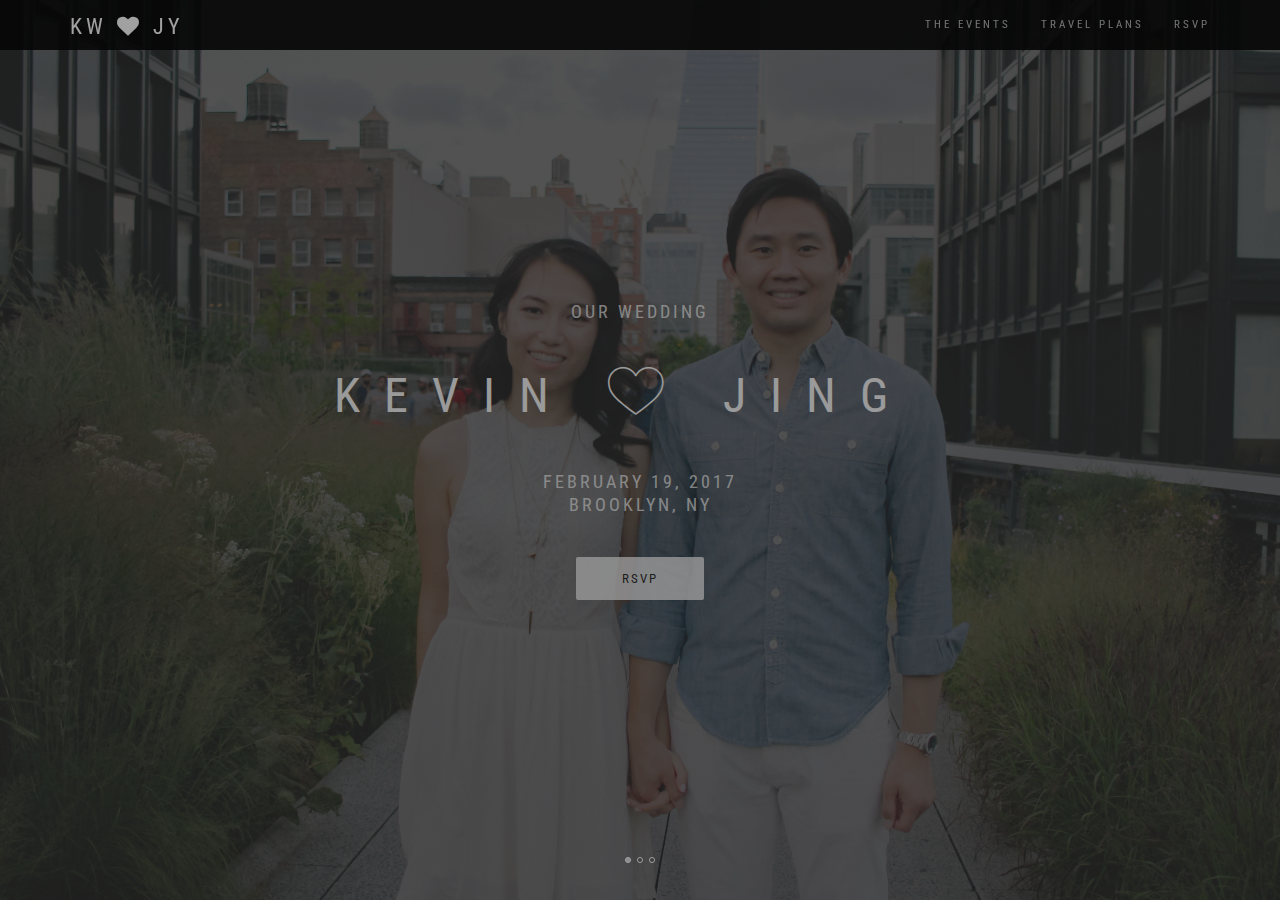
==== commit 977fc2d6: "adding Dan and attire" ====
--- a/index.html
+++ b/index.html
@@ -77,13 +77,11 @@
     </button>
     <div class="collapse navbar-collapse" id="custom-collapse">
         <ul class="nav navbar-nav navbar-right">
-        <!--
-            <li><a href="/story/" class="section-scroll">Our Story</a></li>-->
+            <!--<li><a href="/story/" class="section-scroll">Our Story</a></li>-->
             <li><a href="/event/" class="section-scroll">The Events</a></li>
             <li><a href="/travel/" class="section-scroll">Travel Plans</a></li> <!--
             <li><a href="/registry/" class="section-scroll">Registry</a></li>-->
             <li><a href="//jingandkevin.pythonanywhere.com/rsvp" class="section-scroll">RSVP</a></li>
-
         </ul>
     </div>
   </div>
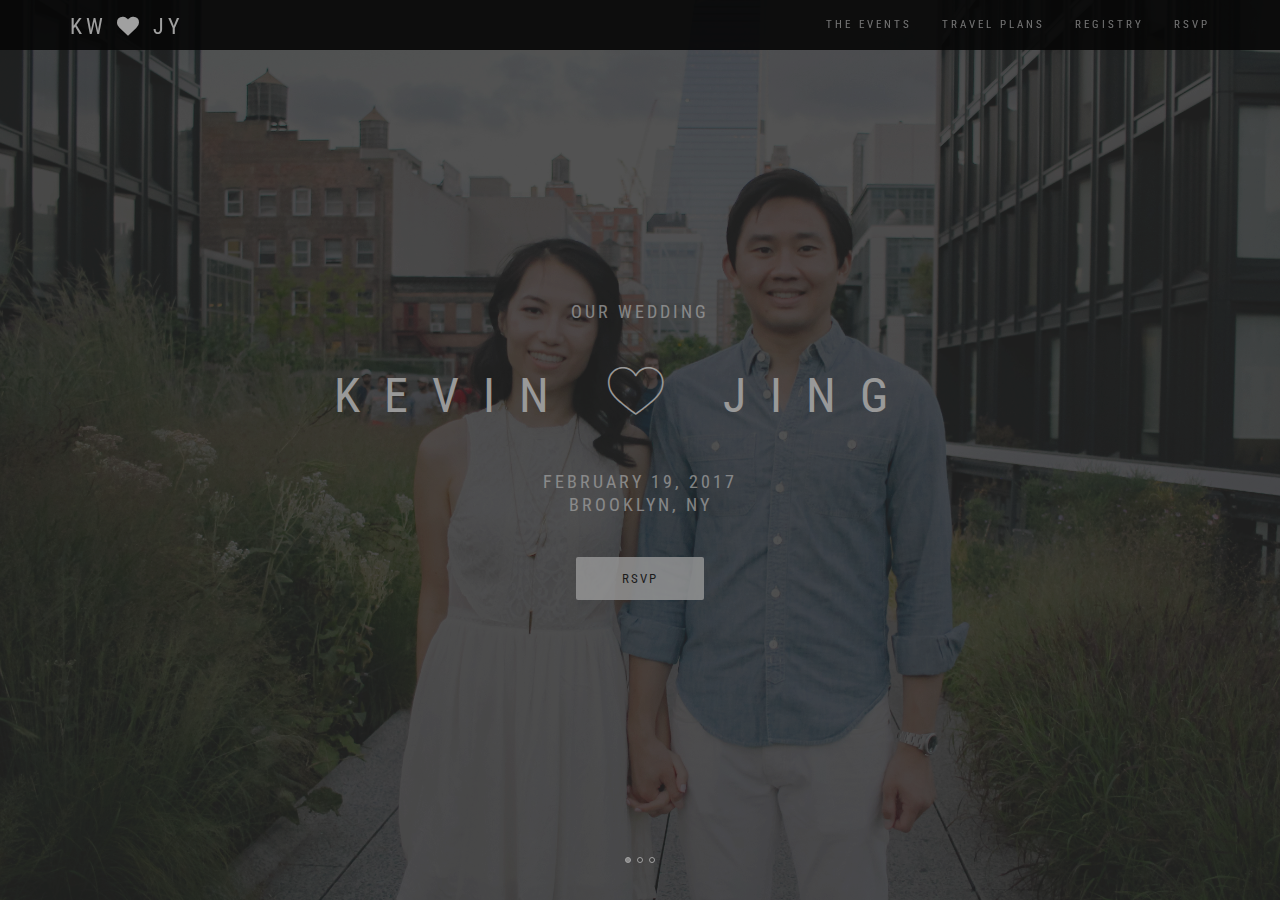
==== commit d7df4a94: "adding registry page w/ Jing as payment recipient" ====
--- a/index.html
+++ b/index.html
@@ -79,8 +79,8 @@
         <ul class="nav navbar-nav navbar-right">
             <!--<li><a href="/story/" class="section-scroll">Our Story</a></li>-->
             <li><a href="/event/" class="section-scroll">The Events</a></li>
-            <li><a href="/travel/" class="section-scroll">Travel Plans</a></li> <!--
-            <li><a href="/registry/" class="section-scroll">Registry</a></li>-->
+            <li><a href="/travel/" class="section-scroll">Travel Plans</a></li>
+            <li><a href="/registry/" class="section-scroll">Registry</a></li>
             <li><a href="//jingandkevin.pythonanywhere.com/rsvp" class="section-scroll">RSVP</a></li>
         </ul>
     </div>
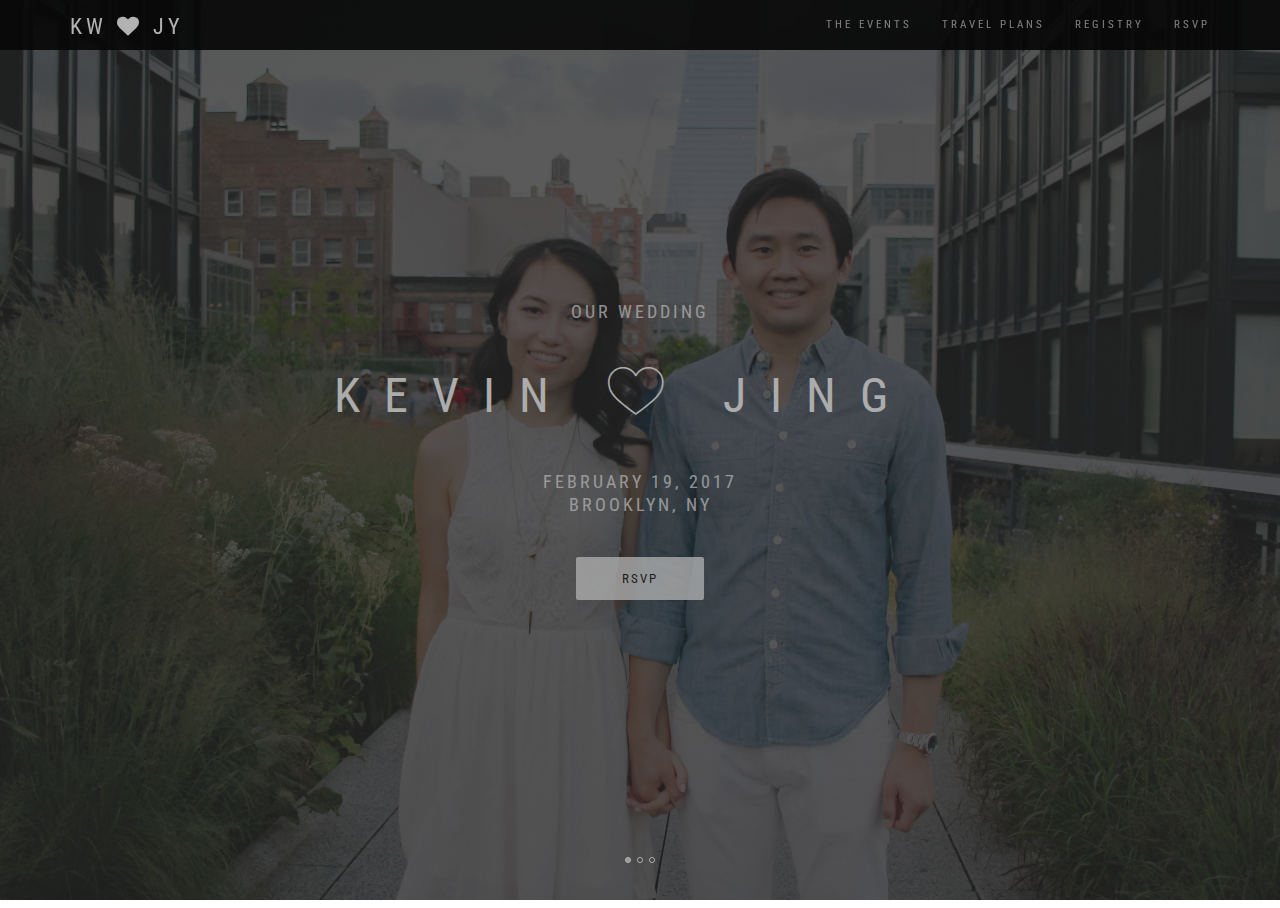
==== commit 13865b5b: "closing rsvp" ====
--- a/index.html
+++ b/index.html
@@ -162,7 +162,7 @@
                 February 19, 2017 <br>
                 Brooklyn, NY
               </div><a class="section-scroll btn btn-w btn-round btn-lg" href=
-              "//jingandkevin.pythonanywhere.com/rsvp">RSVP</a>
+              "//jingandkevin.pythonanywhere.com/rsvp" disable>RSVP</a>
         </div>
     </div>
             </li>
@@ -176,15 +176,15 @@
         <a class="fa fa-angle-double-up" href="#totop" style="font-style: italic"></a>
     </div>
 
-<!--
+
 <div class="alerts">
     <div id="myAlert" class="alert alert-danger fade">
         <button type="button" class="close" data-dismiss="alert">×</button>
         <strong><span aria-hidden="true" class="icon-alarmclock"></span> &nbsp;
-    RSVP is now closed!</strong> If you need to change your response, please do so and also send us a message.<a href="/rsvp/">Click here to RSVP now.</a>
+        RSVP is now closed.</strong> <!--If you need to change your response, please do so and also send us a message.-->
     </div>
 </div>
--->
+
 
 
     <!-- Le javascript
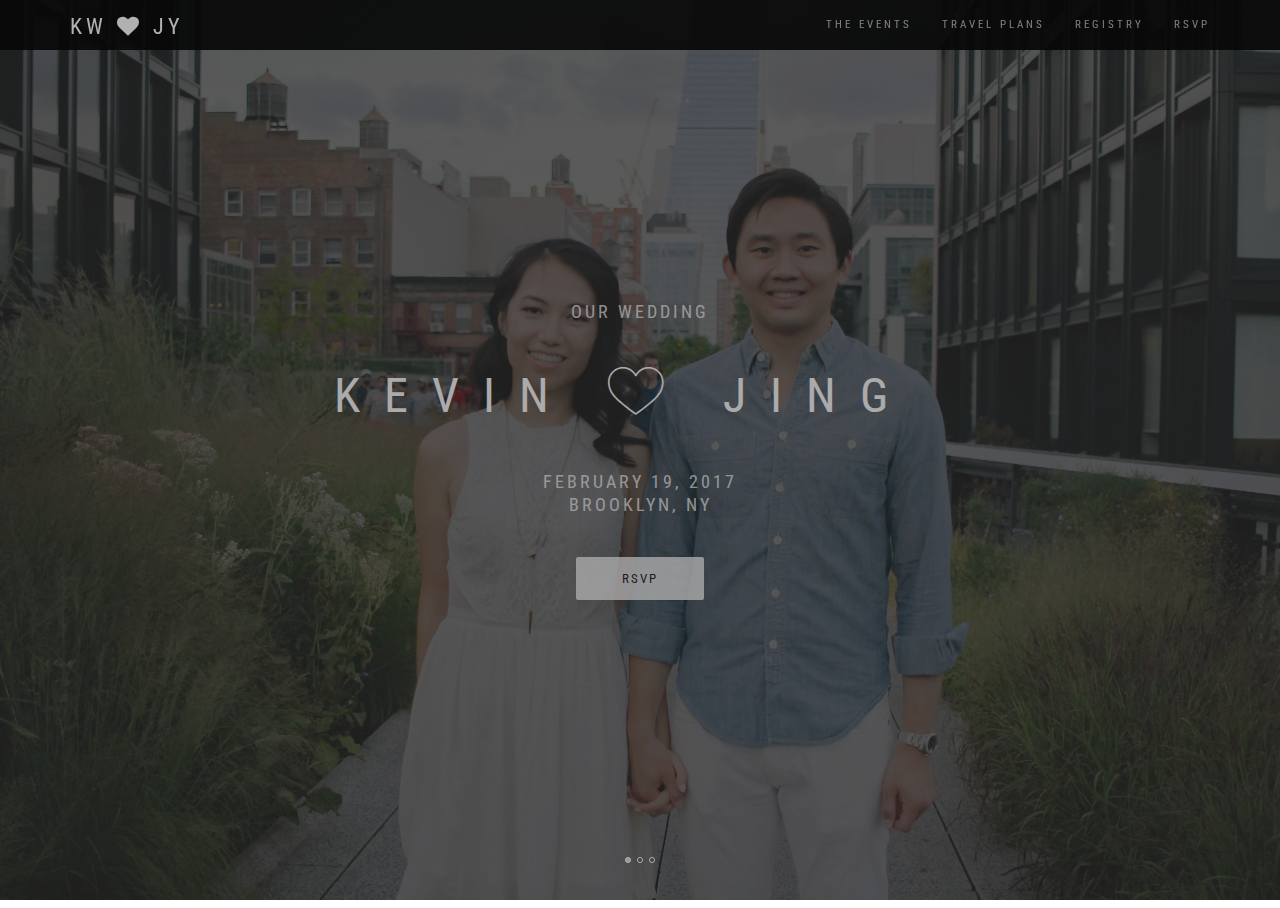
==== commit 0be27aa3: "Update index.html" ====
--- a/index.html
+++ b/index.html
@@ -162,7 +162,7 @@
                 February 19, 2017 <br>
                 Brooklyn, NY
               </div><a class="section-scroll btn btn-w btn-round btn-lg" href=
-              "//jingandkevin.pythonanywhere.com/rsvp" disable>RSVP</a>
+              "//jingandkevin.pythonanywhere.com/rsvp">RSVP</a>
         </div>
     </div>
             </li>
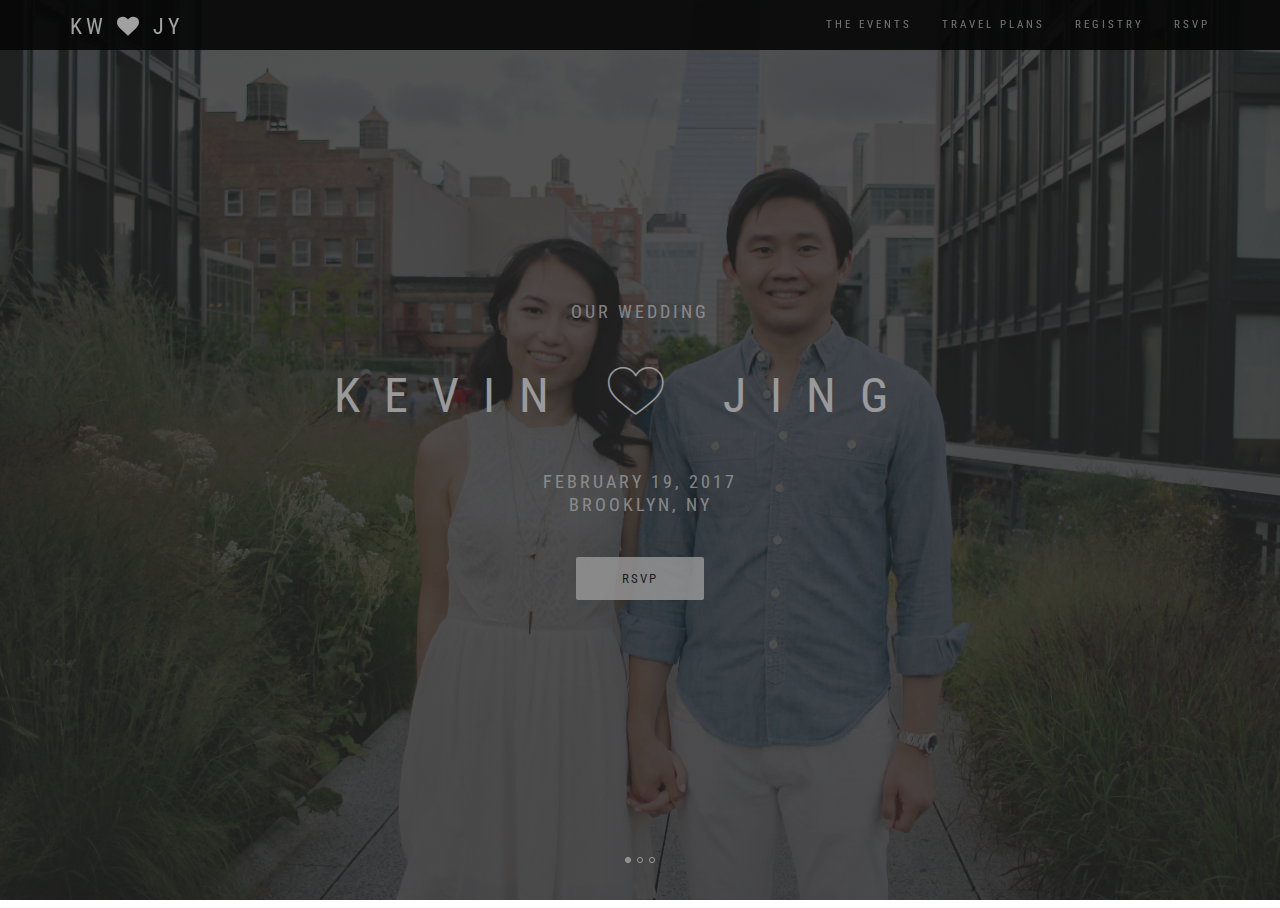
==== commit 57260e3c: "reopening rsvp" ====
--- a/index.html
+++ b/index.html
@@ -177,13 +177,13 @@
     </div>
 
 
-<div class="alerts">
+<!--<div class="alerts">
     <div id="myAlert" class="alert alert-danger fade">
         <button type="button" class="close" data-dismiss="alert">×</button>
         <strong><span aria-hidden="true" class="icon-alarmclock"></span> &nbsp;
-        RSVP is now closed.</strong> <!--If you need to change your response, please do so and also send us a message.-->
-    </div>
-</div>
+        RSVP is now closed.</strong> If you need to change your response, please do so and also send us a message.
+    </div>
+</div>-->
 
 
 
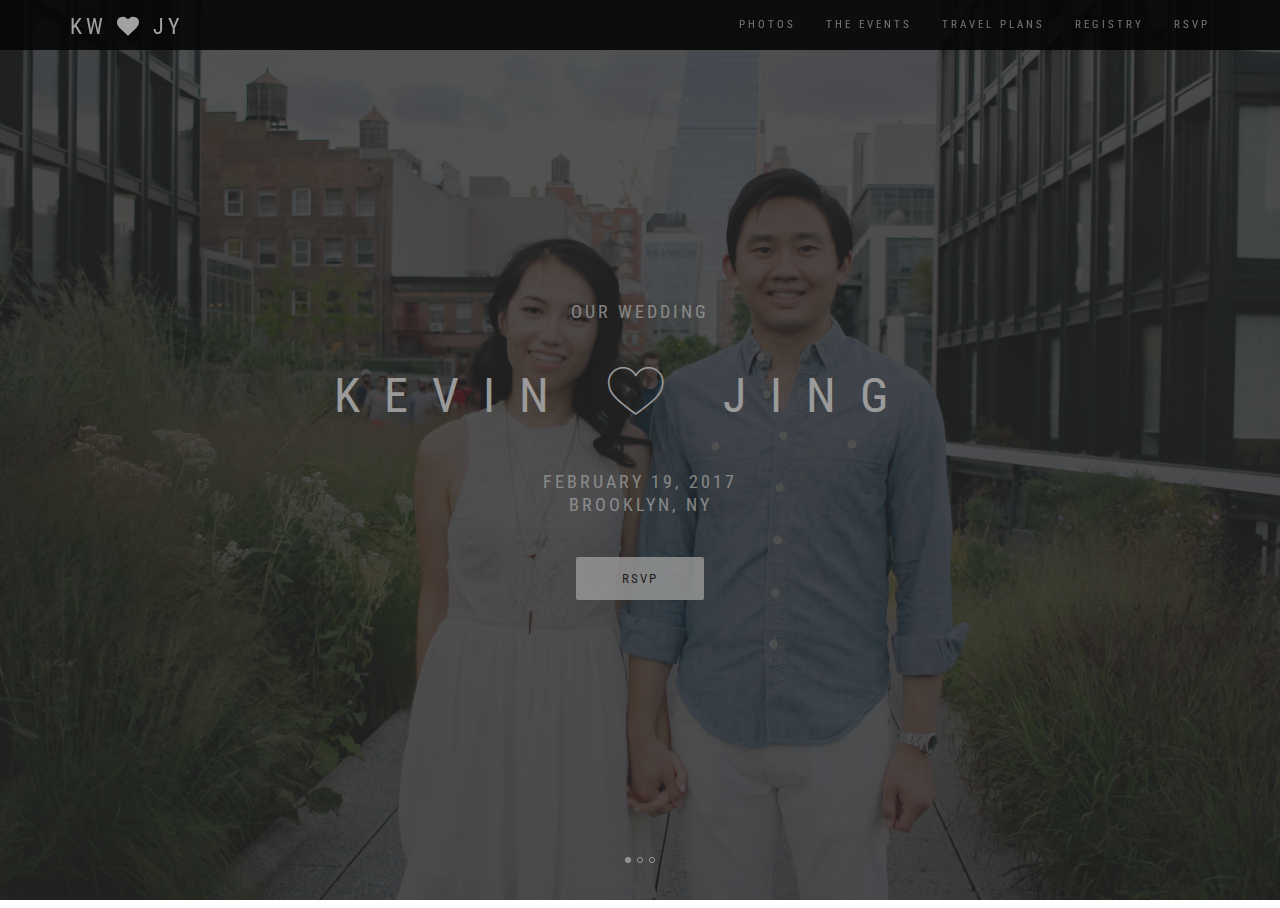
==== commit 4706f8e7: "adding photos" ====
--- a/index.html
+++ b/index.html
@@ -78,6 +78,7 @@
     <div class="collapse navbar-collapse" id="custom-collapse">
         <ul class="nav navbar-nav navbar-right">
             <!--<li><a href="/story/" class="section-scroll">Our Story</a></li>-->
+            <li><a href="/photos/" class="section-scroll">Photos</a></li>
             <li><a href="/event/" class="section-scroll">The Events</a></li>
             <li><a href="/travel/" class="section-scroll">Travel Plans</a></li>
             <li><a href="/registry/" class="section-scroll">Registry</a></li>
